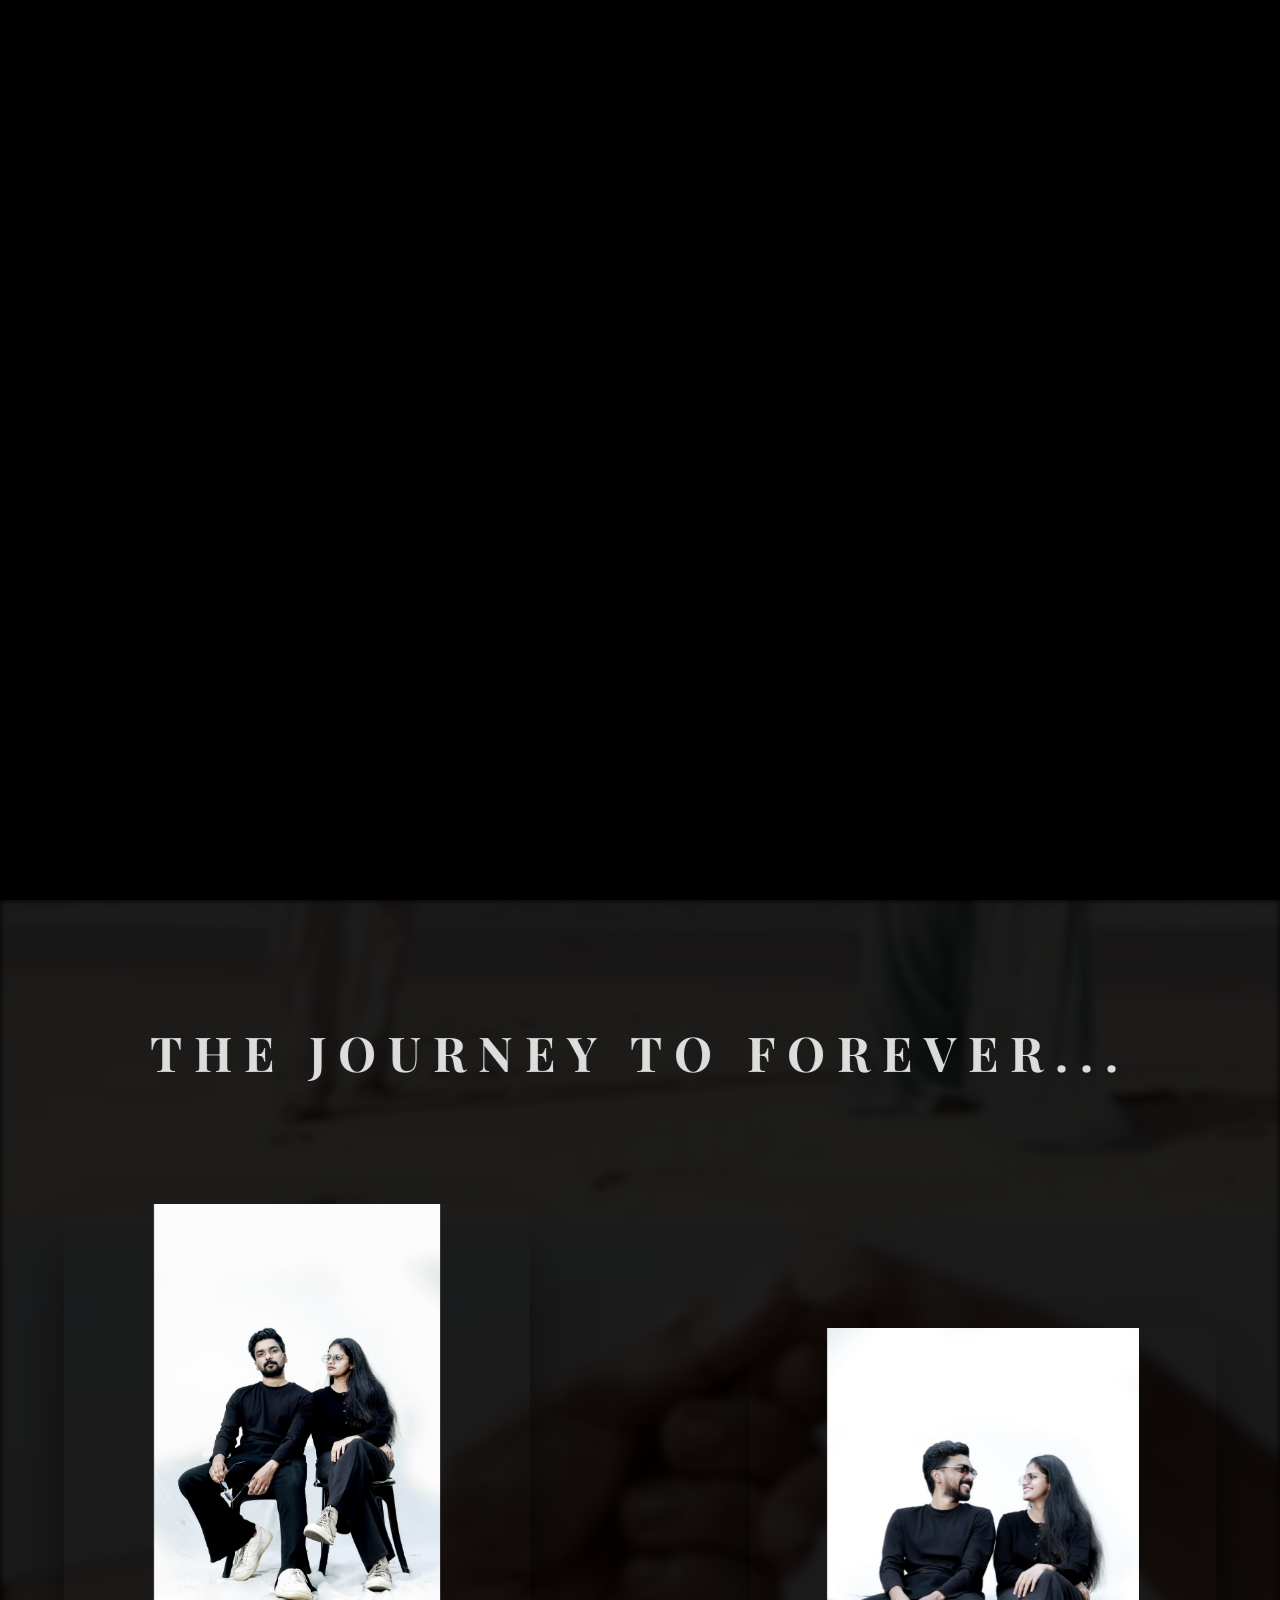
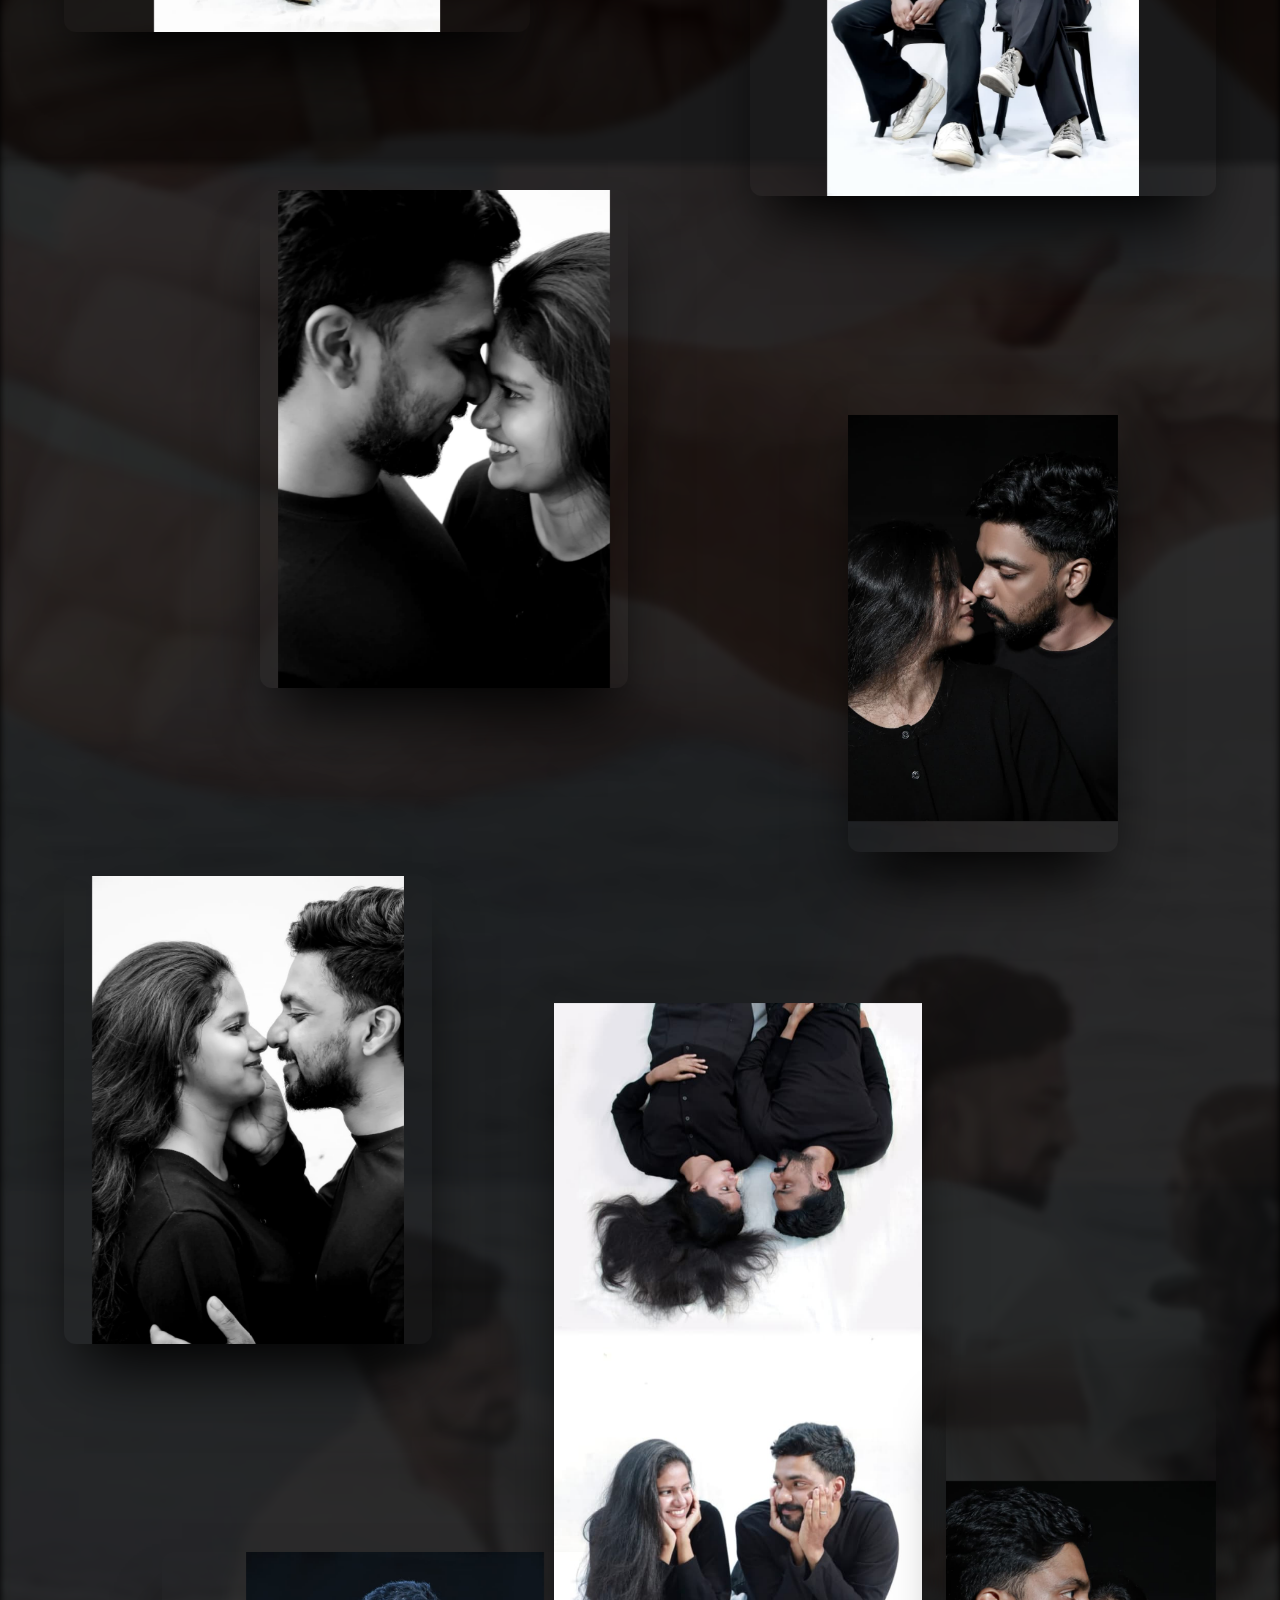
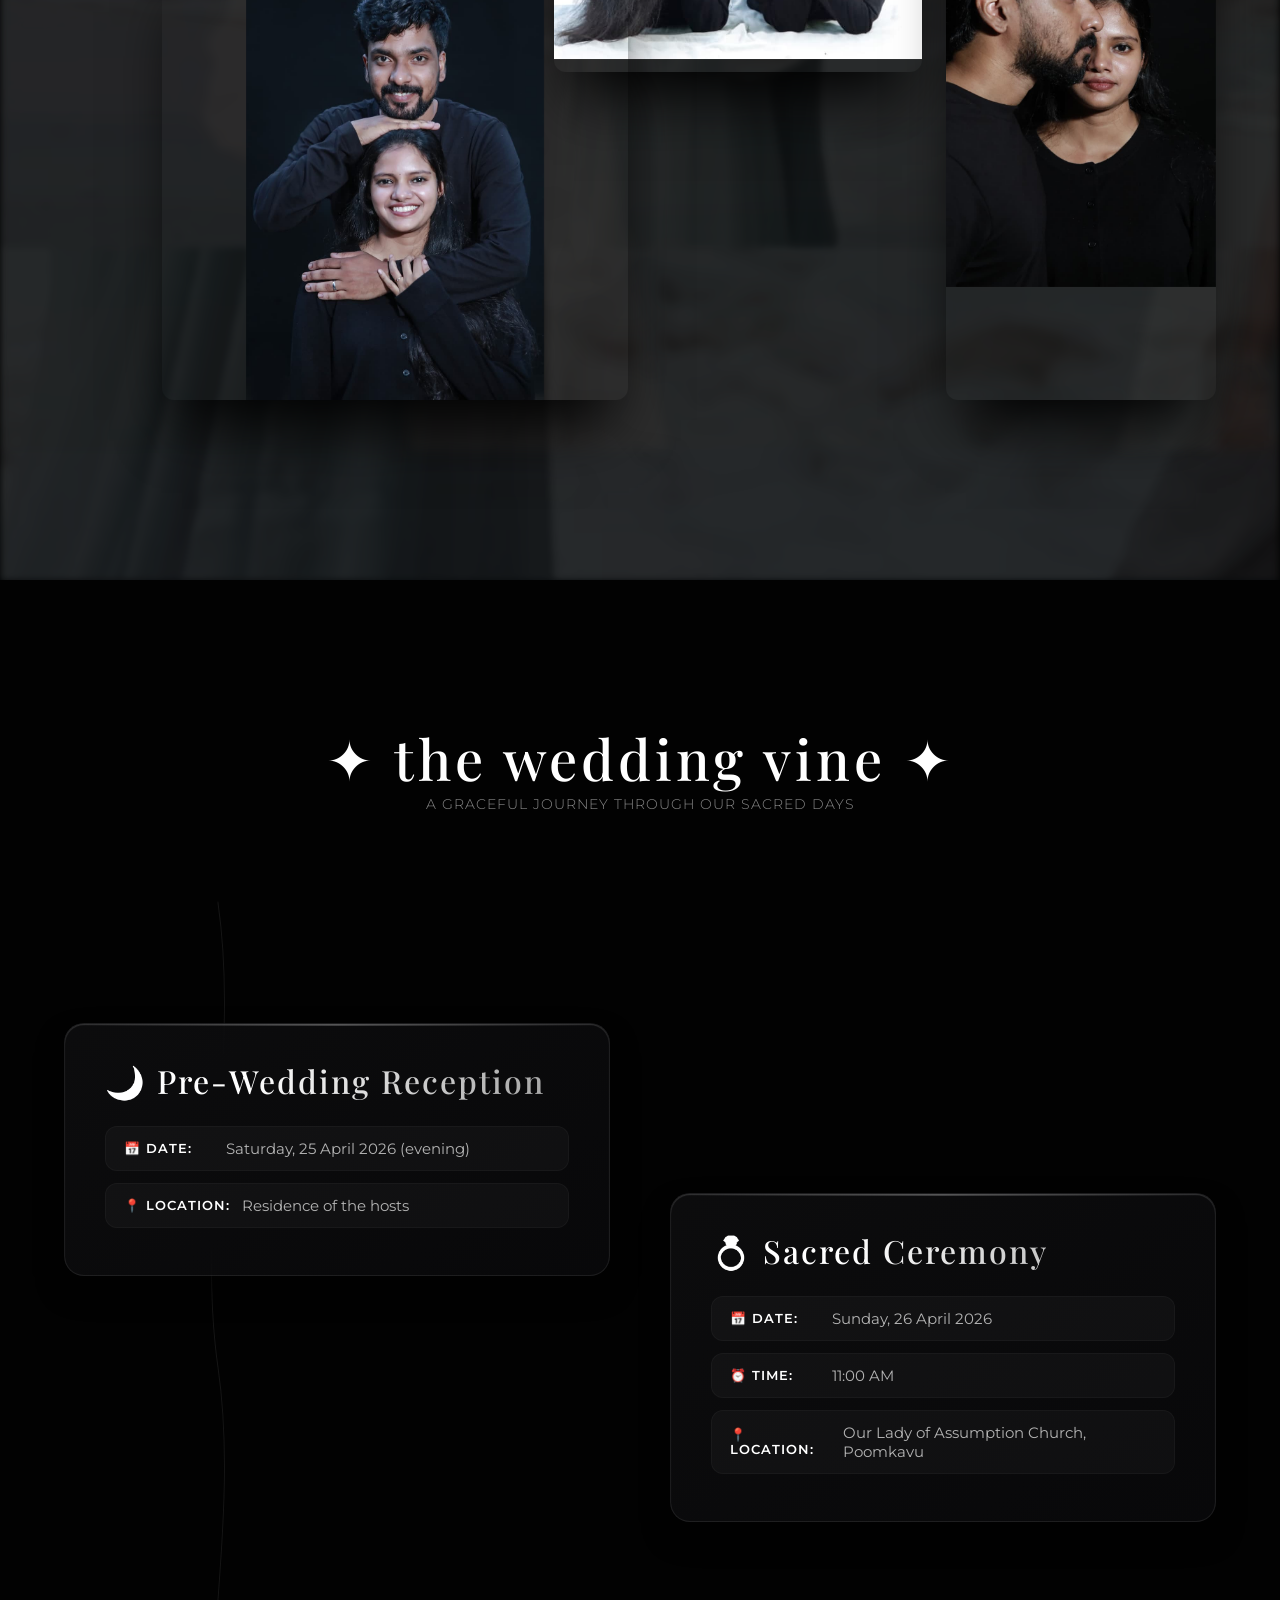
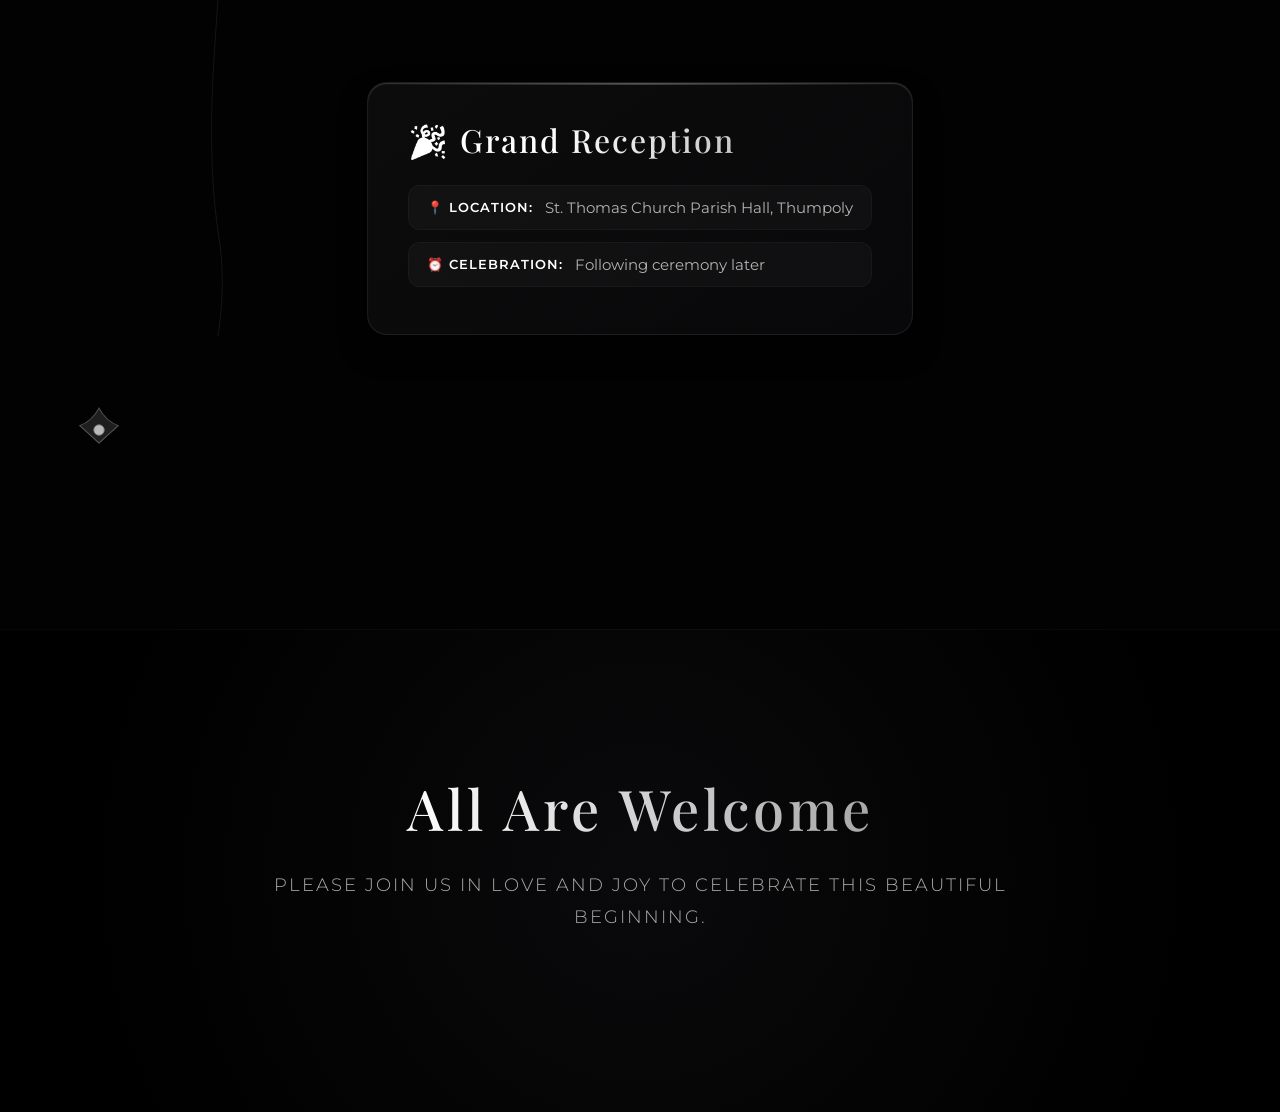
==== home/home_page.html @ 22ae459d "Initialize elegant Velvet Vows wedding invitation website" ====
<!DOCTYPE html>
<html lang="en">

<head>
  <meta charset="UTF-8" />
  <meta name="viewport" content="width=device-width, initial-scale=1.0, user-scalable=no" />
  <title>Velvet Vows · Ethereal Wedding Story</title>
  <link
    href="https://fonts.googleapis.com/css2?family=Playfair+Display:wght@400;500;700;900&family=Montserrat:wght@300;400;500;600&display=swap"
    rel="stylesheet" />
  <link rel="stylesheet" href="style.css" />
</head>

<body>

  <!-- HERO SECTION -->
  <section class="hero" data-speed="0.4">
    <div class="hero-video-container" data-speed="0.25">
      <video autoplay muted loop playsinline class="hero-video">
        <source src="assets/PixVerse_V6_Image_Text_360P_This_Image_have_Tw (1) (online-video-cutter.com) (1).mp4"
          type="video/mp4">
      </video>
      <div class="video-overlay"></div>
    </div>
    <div class="hero-content"></div>
  </section>

  <!-- ASYMMETRICAL ETHER GALLERY -->
  <section class="unified-gallery">
    <!-- Ethereal Backgrounds -->
    <div class="parallax-backdrop backdrop-1">
      <div class="parallax-bg-wrapper">
        <img src="assets/WhatsApp%20Image%202026-04-03%20at%2010.18.58%20AM.jpeg" alt="Ethereal BG 1"
          class="parallax-bg-img">
      </div>
    </div>
    <div class="parallax-backdrop backdrop-2">
      <div class="parallax-bg-wrapper">
        <img src="assets/WhatsApp%20Image%202026-04-03%20at%2010.18.59%20AM%20(1).jpeg" alt="Ethereal BG 2"
          class="parallax-bg-img">
      </div>
    </div>

    <div class="section-header">
    <span class="repeating-title" style="position:relative; z-index:5;">THE JOURNEY TO FOREVER...</span>
  </div>

    <div class="master-grid">
      <div class="master-item item-1">
        <img src="assets/WhatsApp%20Image%202026-04-03%20at%2010.19.00%20AM.jpeg" alt="Image 1">
      </div>
      <div class="master-item item-2">
        <img src="assets/WhatsApp%20Image%202026-04-03%20at%2010.19.01%20AM.jpeg" alt="Image 2">
      </div>
      <div class="master-item item-3">
        <img src="assets/WhatsApp%20Image%202026-04-03%20at%2010.19.02%20AM.jpeg" alt="Image 3">
      </div>
      <div class="master-item item-4">
        <img src="assets/WhatsApp%20Image%202026-04-03%20at%2010.19.03%20AM.jpeg" alt="Image 4">
      </div>
      <div class="master-item item-5">
        <img src="assets/WhatsApp%20Image%202026-04-03%20at%2010.19.05%20AM.jpeg" alt="Image 5">
      </div>
      <div class="master-item item-6">
        <img src="assets/WhatsApp%20Image%202026-04-03%20at%2010.19.07%20AM.jpeg" alt="Image 6">
      </div>
      <div class="master-item item-7">
        <img src="assets/WhatsApp%20Image%202026-04-03%20at%2010.19.10%20AM.jpeg" alt="Image 7">
      </div>
      <div class="master-item item-8">
        <img src="assets/WhatsApp%20Image%202026-04-03%20at%2010.19.10%20AM%20(1).jpeg" alt="Image 8">
      </div>
    </div>
  </section>

  <!-- VINE TIMELINE (elegant curved neutral line + grid card layout with event details) -->
  <section class="vine-timeline" data-speed="0.55">
    <div class="timeline-vine-container">
      <h2 class="vine-headline">✦ the wedding vine ✦</h2>
      <p class="vine-sub">a graceful journey through our sacred days</p>

      <div class="vine-line-wrapper">
        <!-- NEUTRAL CURVED VINE (SILVER/CHARCOAL, organic curve) -->
        <div class="vine-svg-container">
          <svg width="60" height="100%" viewBox="0 0 100 1000" preserveAspectRatio="none"
            style="height: 100%; width: 100%; overflow: visible;">
            <defs>
              <linearGradient id="silverGrad" x1="0%" y1="0%" x2="0%" y2="100%">
                <stop offset="0%" stop-color="#b8b8b8" />
                <stop offset="40%" stop-color="#e8e8e8" />
                <stop offset="100%" stop-color="#9a9a9a" />
              </linearGradient>
            </defs>
            <path id="vineBackgroundCurve"
              d="M50,0 C120,150 -20,300 50,450 C120,600 -20,750 50,900 C80,950 50,1000 50,1000" stroke="#151515"
              stroke-width="3" fill="none" stroke-linecap="round" />
            <path id="vineActiveCurve" d="M50,0 C120,150 -20,300 50,450 C120,600 -20,750 50,900 C80,950 50,1000 50,1000"
              stroke="url(#silverGrad)" stroke-width="3.5" fill="none" stroke-linecap="round" stroke-dasharray="1600"
              stroke-dashoffset="1600" />
          </svg>
        </div>

        <!-- EVENT CARDS: GRID VIEW with various sizes and all required info -->
        <div class="timeline-events-vine">
          <!-- Pre-wedding reception card -->
          <div class="vine-event" data-event="1">
            <div class="event-card-vine">
              <h3>🌙 Pre-Wedding Reception</h3>
              <div class="event-detail"><strong>📅 Date:</strong> Saturday, 25 April 2026 (evening)</div>
              <div class="event-detail"><strong>📍 Location:</strong> Residence of the hosts</div>
            </div>
          </div>

          <!-- Sacred Ceremony (main wedding) -->
          <div class="vine-event" data-event="2">
            <div class="event-card-vine">
              <h3>💍 Sacred Ceremony</h3>
              <div class="event-detail"><strong>📅 Date:</strong> Sunday, 26 April 2026</div>
              <div class="event-detail"><strong>⏰ Time:</strong> 11:00 AM</div>
              <div class="event-detail"><strong>📍 Location:</strong> Our Lady of Assumption Church, Poomkavu</div>
            </div>
          </div>

          <!-- Grand Reception & celebration details -->
          <div class="vine-event" data-event="3">
            <div class="event-card-vine">
              <h3>🎉 Grand Reception</h3>
              <div class="event-detail"><strong>📍 Location:</strong> St. Thomas Church Parish Hall, Thumpoly</div>
              <div class="event-detail"><strong>⏰ Celebration:</strong> Following ceremony later</div>
            </div>
          </div>
        </div>
      </div>
      <!-- subtle decorative icon (neutral, no green) -->
      <div class="decor-vine-flower">
        <svg width="70" viewBox="0 0 80 80" fill="none">
          <path d="M40,15 Q48,30 62,35 Q52,44 40,55 Q28,44 18,35 Q32,30 40,15Z" fill="#3a3a3a" stroke="#aaa"
            stroke-width="1.2" opacity="0.5" />
          <circle cx="40" cy="40" r="6" fill="#b9b9b9" stroke="#7a7a7a" stroke-width="1" />
        </svg>
      </div>
    </div>
</section>

<!-- CONCLUSION / INVITATION FOOTER -->
<section class="welcome-footer">
  <div class="welcome-container">
    <h2 class="welcome-text">All Are Welcome</h2>
    <p class="welcome-subtext">Please join us in love and joy to celebrate this beautiful beginning.</p>
  </div>
</section>

<script src="script.js"></script>
</body>
</html>
---- home/style.css ----
/* Velvet Vows - Professional Dark Theme */
* {
  margin: 0;
  padding: 0;
  box-sizing: border-box;
}

body {
  background: #000000;
  font-family: 'Montserrat', sans-serif;
  color: #f0f0f0;
  overflow-x: hidden;
  -webkit-font-smoothing: antialiased;
}

/* Base Sections & Transitions */
section {
  position: relative;
  will-change: transform;
  overflow-x: hidden;
}

/* HERO SECTION */
.hero {
  position: relative;
  height: 100vh;
  width: 100%;
  overflow: hidden;
}

.hero-video-container {
  position: absolute;
  top: -10%; /* allowance for parallax */
  left: 0;
  width: 100%;
  height: 120%;
  overflow: hidden;
  z-index: 1;
  will-change: transform;
}

.hero-video {
  width: 100%;
  height: 100%;
  object-fit: contain; /* Keeping original aspect */
}

.video-overlay {
  position: absolute;
  top: 0;
  left: 0;
  width: 100%;
  height: 100%;
  background: radial-gradient(circle, rgba(0,0,0,0.3) 0%, #000000 100%);
  z-index: 2;
}

/* MARQUEE HEADERS */
.section-header {
  text-align: center;
  margin-bottom: 80px;
  overflow: hidden;
}

.repeating-title {
  font-size: 3rem;
  font-weight: 700;
  color: #ffffff;
  letter-spacing: 12px;
  display: inline-block;
  white-space: nowrap;
  animation: slideMarquee 24s linear infinite;
  font-family: 'Playfair Display', serif;
  opacity: 0.85;
}

@keyframes slideMarquee {
  0% { transform: translateX(50%); }
  100% { transform: translateX(-100%); }
}

/* ETHEREAL PARALLAX BACKDROPS */
.parallax-backdrop {
  position: absolute;
  top: 0; left: 0;
  width: 100%;
  height: 100%;
  overflow: hidden;
  z-index: 0;
  opacity: 0.12; 
  filter: blur(3px) grayscale(50%);
  pointer-events: none;
}

.backdrop-2 { top: 30%; opacity: 0.08; filter: blur(5px); }

.parallax-bg-wrapper {
  position: absolute;
  top: -20%; 
  left: 0;
  width: 100%;
  height: 140%;
  will-change: transform;
}

.parallax-bg-img {
  width: 100%;
  height: 100%;
  object-fit: cover;
}

/* UNIFIED MASTER GALLERY */
.unified-gallery {
  padding: 120px 5% 180px;
  background: #000000;
  position: relative;
  overflow: hidden;
}

.master-grid {
  display: grid;
  grid-template-columns: repeat(12, 1fr);
  grid-auto-rows: 140px;
  gap: 24px;
  max-width: 1400px;
  margin: 0 auto;
  position: relative;
  z-index: 2;
}

/* ASYMMETRICAL SCATTER PLACEMENT */
.item-1 { grid-column: 1 / 6; grid-row: 1 / 4; margin-top: 40px; }
.item-2 { grid-column: 8 / 13; grid-row: 2 / 5; }
.item-3 { grid-column: 3 / 7; grid-row: 5 / 8; margin-top: -30px; }
.item-4 { grid-column: 9 / 12; grid-row: 6 / 9; }
.item-5 { grid-column: 1 / 5; grid-row: 9 / 12; }
.item-6 { grid-column: 6 / 10; grid-row: 10 / 14; margin-top: -50px; }
.item-7 { grid-column: 10 / 13; grid-row: 12 / 16; }
.item-8 { grid-column: 2 / 7; grid-row: 13 / 16; margin-top: 20px; }

.master-item {
  background: transparent;
  border-radius: 12px;
  overflow: hidden;
  position: relative;
  will-change: transform;
  box-shadow: 0 40px 60px -20px rgba(0,0,0,1);
  z-index: 1;
  transition: z-index 0.3s ease, box-shadow 0.4s ease;
}

.master-item:hover, .master-item:active {
  z-index: 50;
  box-shadow: 0 30px 60px -10px rgba(0,0,0,0.9), 0 0 20px -5px rgba(255,255,255,0.2);
}

.master-item img {
  width: 100%;
  height: 100%;
  object-fit: contain;
  transition: transform 0.6s cubic-bezier(0.2, 0.8, 0.2, 1);
  will-change: transform;
}

.master-item:hover img, .master-item:active img {
  transform: scale(1.08);
}

/* VINE TIMELINE */
.vine-timeline {
  padding: 140px 5% 160px;
  background: #020202;
  position: relative;
  overflow: hidden;
}

.timeline-vine-container {
  max-width: 1400px;
  margin: 0 auto;
  position: relative;
}

.vine-headline {
  text-align: center;
  font-size: 3.5rem;
  font-family: 'Playfair Display', serif;
  font-weight: 500;
  letter-spacing: 4px;
  color: #ffffff;
}

.vine-sub {
  text-align: center;
  color: #888;
  margin-bottom: 90px;
  font-weight: 300;
  letter-spacing: 1px;
  text-transform: uppercase;
  font-size: 0.9rem;
}

.vine-line-wrapper {
  position: relative;
  min-height: 800px;
  margin: 20px 0 60px;
}

.vine-svg-container {
  position: absolute;
  left: 12%;
  top: 0;
  width: 32px;
  height: 100%;
  z-index: 2;
}

.vine-bg-path {
  stroke: #1a1a1a;
  stroke-width: 6;
  fill: none;
  stroke-linecap: round;
}

.vine-progress-path {
  stroke: #e0e0e0;
  stroke-width: 6;
  fill: none;
  stroke-linecap: round;
  filter: drop-shadow(0 0 8px rgba(255,255,255,0.4));
  /* JS handles dashoffset */
}

/* TIMELINE CARDS */
.timeline-events-vine {
  display: grid;
  grid-template-columns: repeat(2, 1fr);
  gap: 60px;
  position: relative;
  z-index: 8;
  padding-top: 40px;
}

.vine-event {
  opacity: 0;
  transform: translateY(40px) scale(0.95);
  transition: opacity 0.8s cubic-bezier(0.2, 0.9, 0.4, 1.2), transform 0.8s cubic-bezier(0.2, 0.9, 0.4, 1.2);
}

.vine-event:first-child { grid-column: span 1; margin-top: 80px; }
.vine-event:nth-child(2) { grid-column: span 1; transform-origin: top; margin-top: 250px; }
.vine-event:nth-child(3) { grid-column: span 2; max-width: 60%; justify-self: center; margin-top: 100px; }

.vine-event.visible {
  opacity: 1;
  transform: translateY(0) scale(1);
}

/* Ultra-Premium Glass Timeline Cards */
.event-card-vine {
  background: linear-gradient(145deg, rgba(20,20,22,0.6) 0%, rgba(10,10,12,0.8) 100%);
  backdrop-filter: blur(24px);
  -webkit-backdrop-filter: blur(24px);
  border-radius: 20px;
  padding: 35px 40px;
  border: 1px solid rgba(255, 255, 255, 0.08);
  box-shadow: 0 15px 35px -10px rgba(0,0,0,0.8), inset 0 1px 1px rgba(255,255,255,0.15);
  transition: all 0.5s cubic-bezier(0.2, 0.8, 0.2, 1);
  position: relative;
  overflow: hidden;
}

/* Elegant glowing accent line */
.event-card-vine::before {
  content: '';
  position: absolute;
  top: 0; left: 0; right: 0; height: 2px;
  background: linear-gradient(90deg, transparent, rgba(220, 220, 220, 0.4), transparent);
  opacity: 0.6;
  transition: opacity 0.5s ease;
}

.event-card-vine:hover {
  transform: translateY(-8px) scale(1.02);
  border-color: rgba(255, 255, 255, 0.15);
  background: linear-gradient(145deg, rgba(30,30,34,0.7) 0%, rgba(15,15,18,0.9) 100%);
  box-shadow: 0 25px 50px -15px rgba(0,0,0,0.9), 0 0 40px -10px rgba(255,255,255,0.05), inset 0 1px 1px rgba(255,255,255,0.3);
}

.event-card-vine:hover::before {
  opacity: 1;
}

/* Metallic Silver Typography */
.event-card-vine h3 {
  font-family: 'Playfair Display', serif;
  font-size: 2rem;
  margin-bottom: 24px;
  background: linear-gradient(to right, #ffffff 30%, #a0a0a0 100%);
  -webkit-background-clip: text;
  background-clip: text;
  color: transparent;
  font-weight: 500;
  letter-spacing: 2px;
}

/* Elegant metadata tag style for details */
.event-detail {
  display: flex;
  align-items: center;
  gap: 12px;
  margin: 12px 0;
  font-size: 0.95rem;
  color: #b3b3b3;
  background: rgba(255, 255, 255, 0.03);
  padding: 12px 18px;
  border-radius: 12px;
  border: 1px solid rgba(255, 255, 255, 0.03);
  transition: all 0.3s ease;
}

.event-card-vine:hover .event-detail {
  background: rgba(255, 255, 255, 0.06);
  border-color: rgba(255, 255, 255, 0.08);
}

.event-detail strong {
  color: #ffffff;
  font-weight: 600;
  letter-spacing: 1px;
  text-transform: uppercase;
  font-size: 0.8rem;
  min-width: 90px;
}

/* WELCOME FOOTER */
.welcome-footer {
  padding: 140px 5% 180px;
  background: radial-gradient(circle at center, #0a0a0c 0%, #000000 80%);
  text-align: center;
  position: relative;
  z-index: 10;
  border-top: 1px solid rgba(255,255,255,0.03);
}

.welcome-container {
  max-width: 800px;
  margin: 0 auto;
}

.welcome-text {
  font-family: 'Playfair Display', serif;
  font-size: 3.5rem;
  font-weight: 500;
  letter-spacing: 4px;
  margin-bottom: 24px;
  background: linear-gradient(to right, #ffffff 20%, #888888 100%);
  -webkit-background-clip: text;
  background-clip: text;
  color: transparent;
}

.welcome-subtext {
  font-family: 'Montserrat', sans-serif;
  font-size: 1.1rem;
  color: #aaaaaa;
  letter-spacing: 2px;
  font-weight: 300;
  text-transform: uppercase;
  line-height: 1.8;
}

/* MOBILE OPTIMIZATION */
@media (max-width: 1024px) {
  .vine-event:nth-child(2) { margin-top: 150px; }
}

@media (max-width: 768px) {
  .master-grid { 
    grid-template-columns: repeat(2, 1fr); 
    grid-auto-rows: minmax(180px, auto);
  }
  .item-1, .item-2, .item-3, .item-4, .item-5, .item-6, .item-7, .item-8 {
    grid-column: span 1;
    grid-row: span 1;
    margin-top: 0;
  }
  
  .timeline-events-vine { 
    grid-template-columns: 1fr; 
    gap: 40px; 
    padding-left: 40px; /* Space for the line on mobile */
  }
  .vine-event:first-child, .vine-event:nth-child(2), .vine-event:nth-child(3) { 
    grid-column: span 1; 
    max-width: 100%; 
    margin-top: 20px;
  }
  .vine-svg-container { left: 4%; width: 20px; }
  
  .repeating-title { font-size: 1.8rem; letter-spacing: 4px; animation: none; white-space: normal; }
  .vine-headline { font-size: 2.2rem; }
  .event-card-vine { padding: 24px; }
  .event-card-vine h3 { font-size: 1.6rem; }
  
  .welcome-footer { padding: 100px 5% 120px; }
  .welcome-text { font-size: 2.4rem; margin-bottom: 16px; }
  .welcome-subtext { font-size: 0.9rem; }
  
  .unified-gallery, .vine-timeline { padding: 60px 5%; }
  
  /* Disable heavy parallax on mobile for performance */
  .hero-video-container { height: 100%; top: 0; }
  .parallax-bg-wrapper { height: 100%; top: 0; transform: none !important; }
}
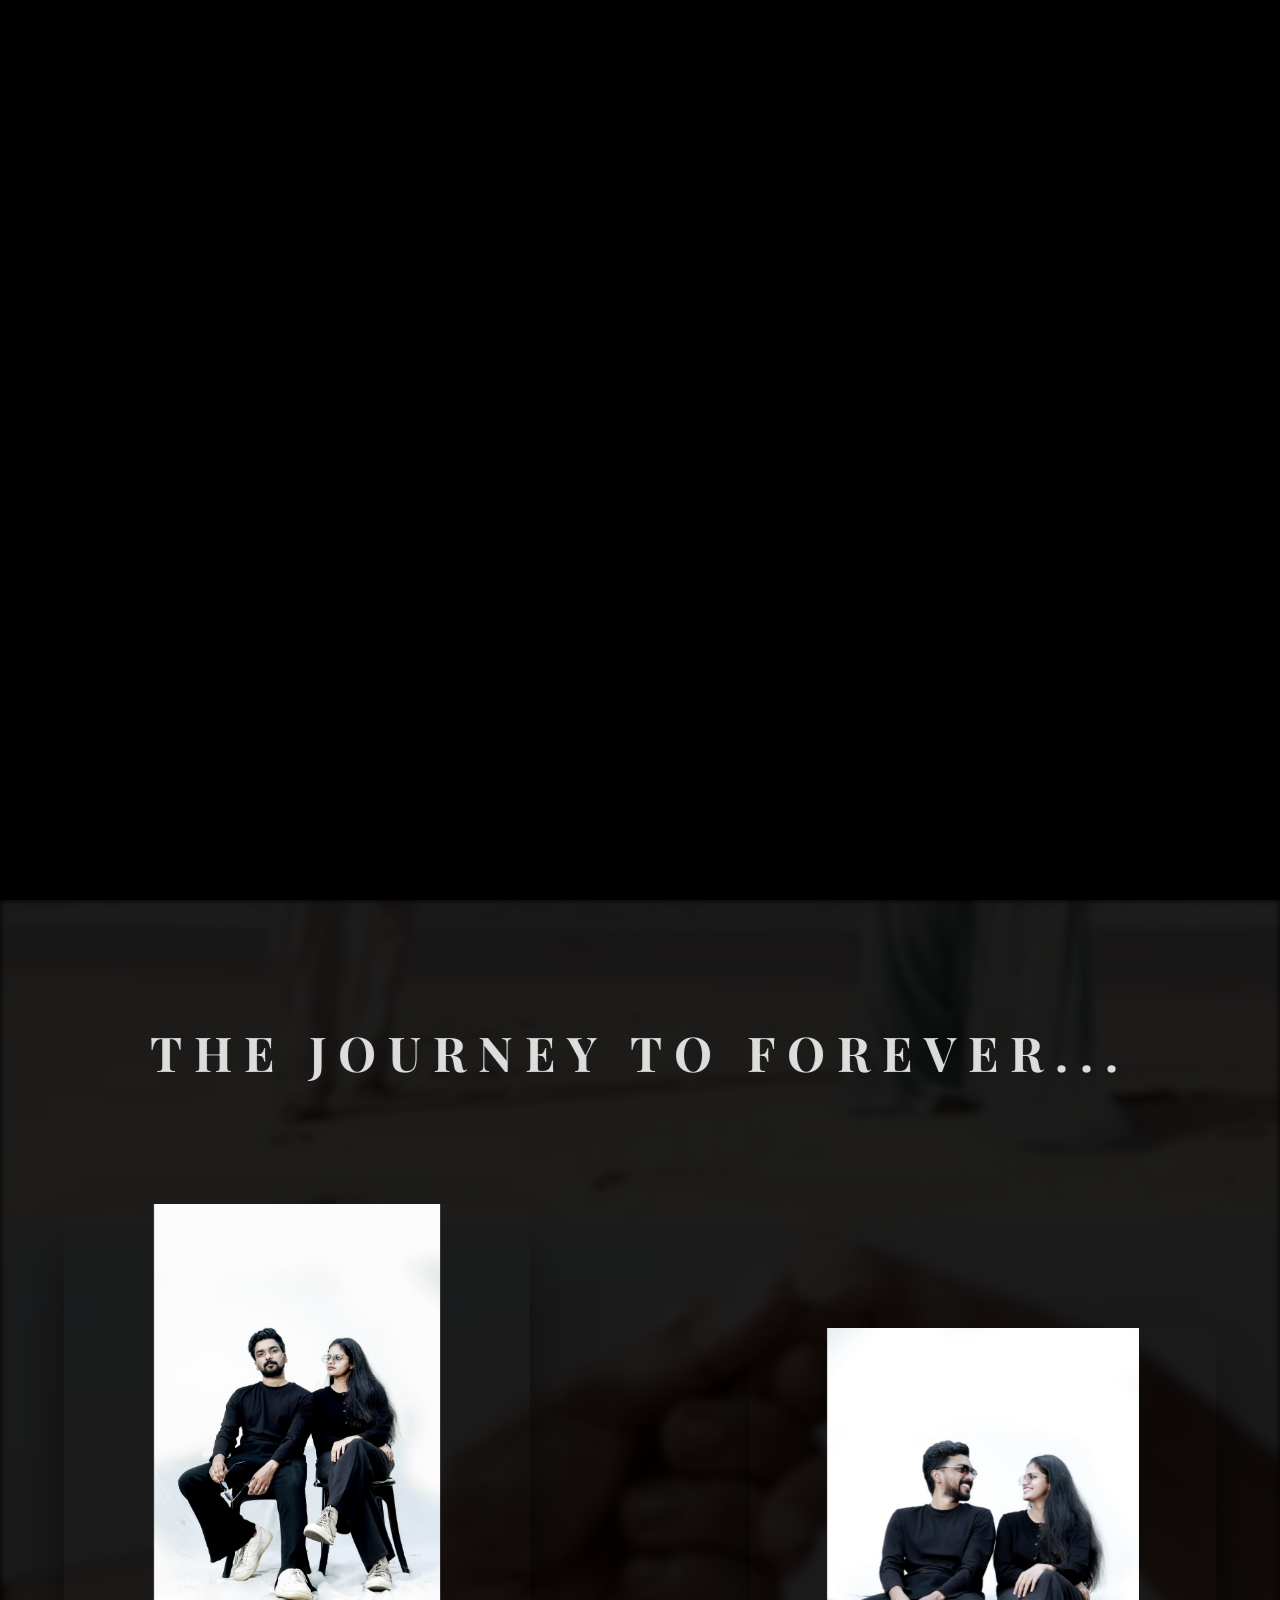
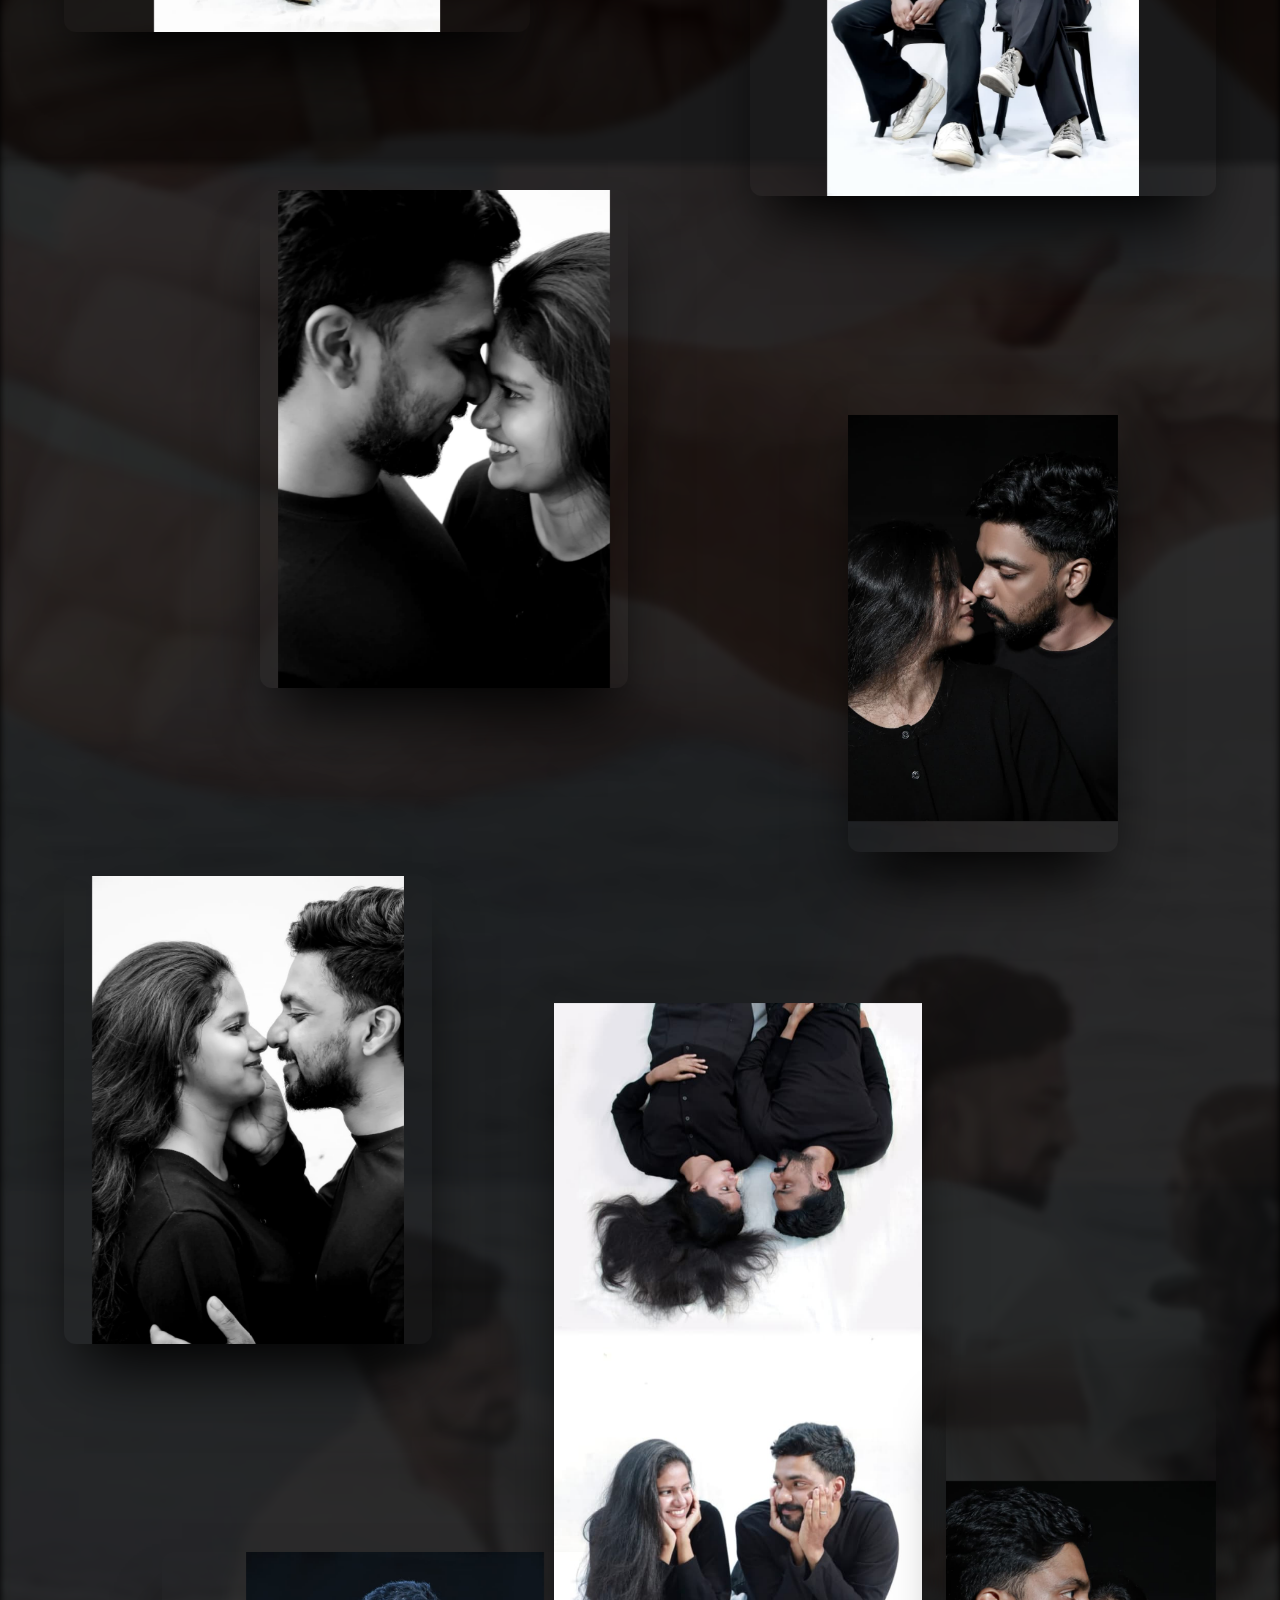
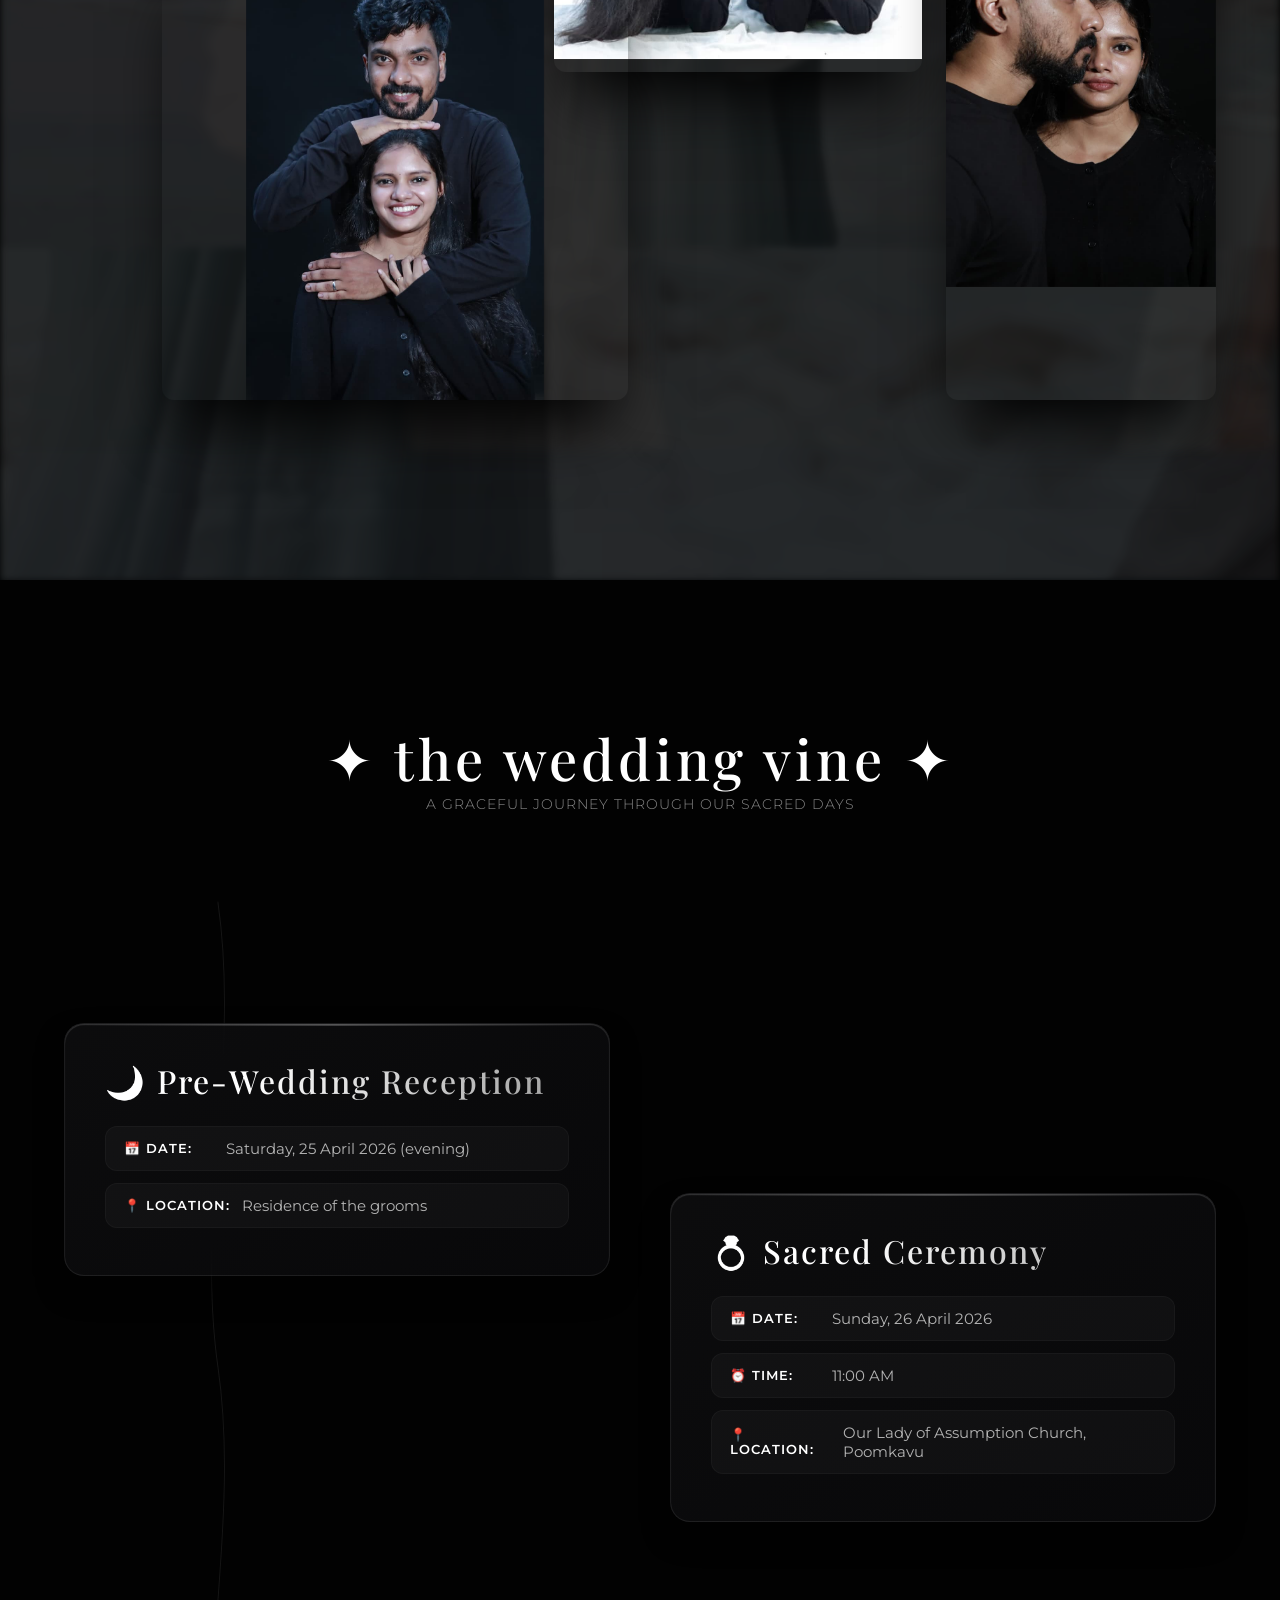
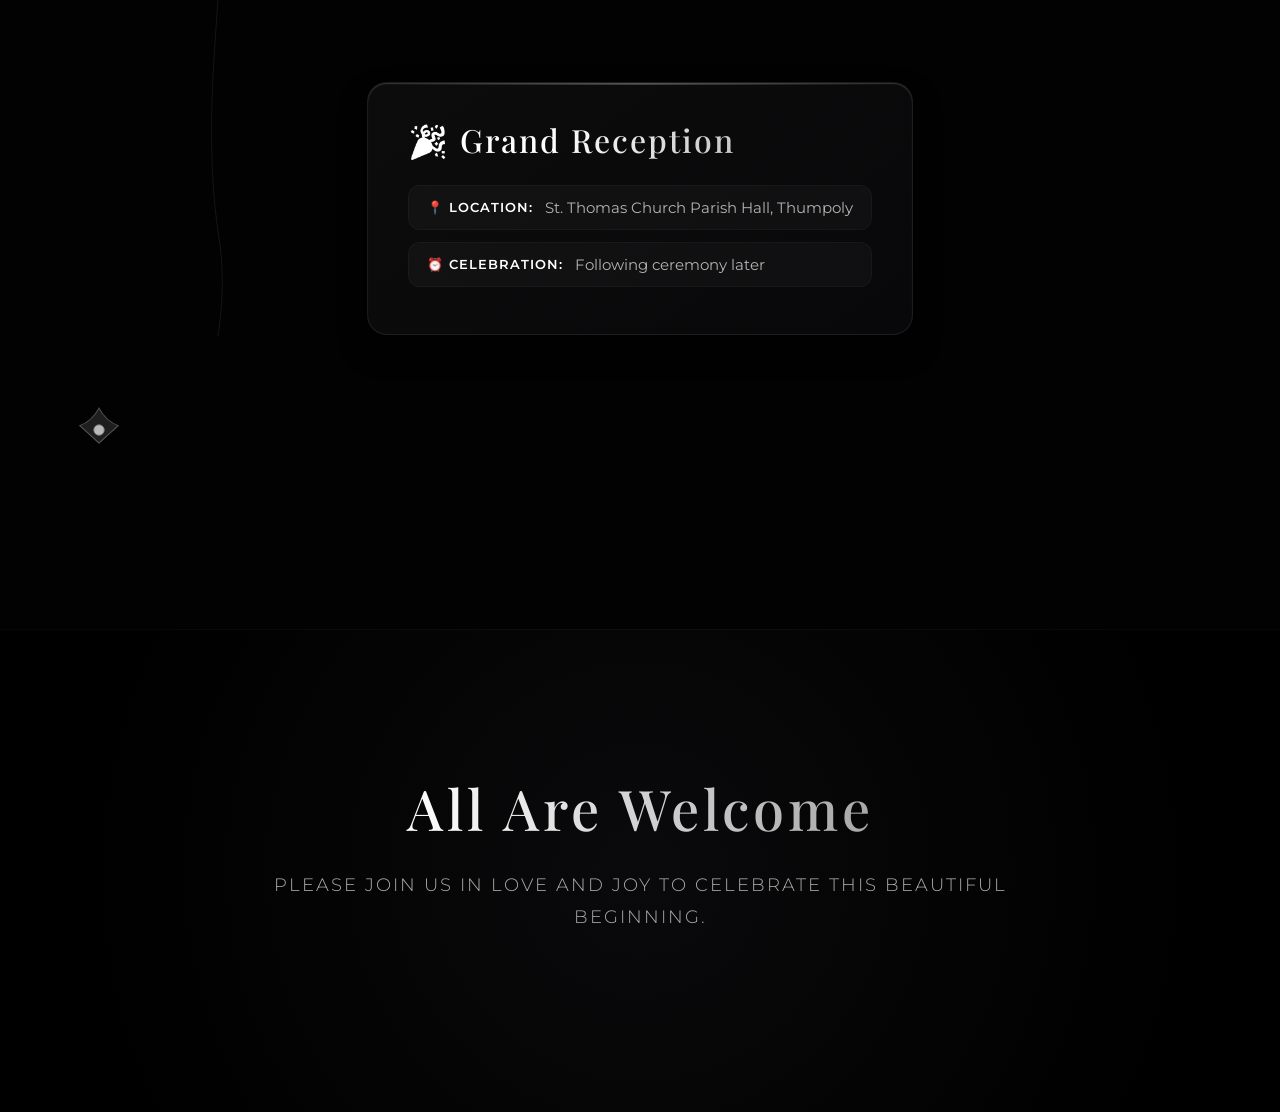
==== commit d6fdb369: "the event location change" ====
--- a/home/home_page.html
+++ b/home/home_page.html
@@ -25,6 +25,8 @@
     <div class="hero-content"></div>
   </section>
 
+
+
   <!-- ASYMMETRICAL ETHER GALLERY -->
   <section class="unified-gallery">
     <!-- Ethereal Backgrounds -->
@@ -42,8 +44,8 @@
     </div>
 
     <div class="section-header">
-    <span class="repeating-title" style="position:relative; z-index:5;">THE JOURNEY TO FOREVER...</span>
-  </div>
+      <span class="repeating-title" style="position:relative; z-index:5;">THE JOURNEY TO FOREVER...</span>
+    </div>
 
     <div class="master-grid">
       <div class="master-item item-1">
@@ -107,7 +109,7 @@
             <div class="event-card-vine">
               <h3>🌙 Pre-Wedding Reception</h3>
               <div class="event-detail"><strong>📅 Date:</strong> Saturday, 25 April 2026 (evening)</div>
-              <div class="event-detail"><strong>📍 Location:</strong> Residence of the hosts</div>
+              <div class="event-detail"><strong>📍 Location:</strong> Residence of the grooms</div>
             </div>
           </div>
 
@@ -140,16 +142,17 @@
         </svg>
       </div>
     </div>
-</section>
+  </section>
 
-<!-- CONCLUSION / INVITATION FOOTER -->
-<section class="welcome-footer">
-  <div class="welcome-container">
-    <h2 class="welcome-text">All Are Welcome</h2>
-    <p class="welcome-subtext">Please join us in love and joy to celebrate this beautiful beginning.</p>
-  </div>
-</section>
+  <!-- CONCLUSION / INVITATION FOOTER -->
+  <section class="welcome-footer">
+    <div class="welcome-container">
+      <h2 class="welcome-text">All Are Welcome</h2>
+      <p class="welcome-subtext">Please join us in love and joy to celebrate this beautiful beginning.</p>
+    </div>
+  </section>
 
-<script src="script.js"></script>
+  <script src="script.js"></script>
 </body>
+
 </html>
--- a/home/style.css
+++ b/home/style.css
@@ -30,7 +30,8 @@
 
 .hero-video-container {
   position: absolute;
-  top: -10%; /* allowance for parallax */
+  top: -10%;
+  /* allowance for parallax */
   left: 0;
   width: 100%;
   height: 120%;
@@ -42,7 +43,8 @@
 .hero-video {
   width: 100%;
   height: 100%;
-  object-fit: contain; /* Keeping original aspect */
+  object-fit: contain;
+  /* Keeping original aspect */
 }
 
 .video-overlay {
@@ -51,7 +53,7 @@
   left: 0;
   width: 100%;
   height: 100%;
-  background: radial-gradient(circle, rgba(0,0,0,0.3) 0%, #000000 100%);
+  background: radial-gradient(circle, rgba(0, 0, 0, 0.3) 0%, #000000 100%);
   z-index: 2;
 }
 
@@ -75,28 +77,38 @@
 }
 
 @keyframes slideMarquee {
-  0% { transform: translateX(50%); }
-  100% { transform: translateX(-100%); }
+  0% {
+    transform: translateX(50%);
+  }
+
+  100% {
+    transform: translateX(-100%);
+  }
 }
 
 /* ETHEREAL PARALLAX BACKDROPS */
 .parallax-backdrop {
   position: absolute;
-  top: 0; left: 0;
+  top: 0;
+  left: 0;
   width: 100%;
   height: 100%;
   overflow: hidden;
   z-index: 0;
-  opacity: 0.12; 
+  opacity: 0.12;
   filter: blur(3px) grayscale(50%);
   pointer-events: none;
 }
 
-.backdrop-2 { top: 30%; opacity: 0.08; filter: blur(5px); }
+.backdrop-2 {
+  top: 30%;
+  opacity: 0.08;
+  filter: blur(5px);
+}
 
 .parallax-bg-wrapper {
   position: absolute;
-  top: -20%; 
+  top: -20%;
   left: 0;
   width: 100%;
   height: 140%;
@@ -129,14 +141,49 @@
 }
 
 /* ASYMMETRICAL SCATTER PLACEMENT */
-.item-1 { grid-column: 1 / 6; grid-row: 1 / 4; margin-top: 40px; }
-.item-2 { grid-column: 8 / 13; grid-row: 2 / 5; }
-.item-3 { grid-column: 3 / 7; grid-row: 5 / 8; margin-top: -30px; }
-.item-4 { grid-column: 9 / 12; grid-row: 6 / 9; }
-.item-5 { grid-column: 1 / 5; grid-row: 9 / 12; }
-.item-6 { grid-column: 6 / 10; grid-row: 10 / 14; margin-top: -50px; }
-.item-7 { grid-column: 10 / 13; grid-row: 12 / 16; }
-.item-8 { grid-column: 2 / 7; grid-row: 13 / 16; margin-top: 20px; }
+.item-1 {
+  grid-column: 1 / 6;
+  grid-row: 1 / 4;
+  margin-top: 40px;
+}
+
+.item-2 {
+  grid-column: 8 / 13;
+  grid-row: 2 / 5;
+}
+
+.item-3 {
+  grid-column: 3 / 7;
+  grid-row: 5 / 8;
+  margin-top: -30px;
+}
+
+.item-4 {
+  grid-column: 9 / 12;
+  grid-row: 6 / 9;
+}
+
+.item-5 {
+  grid-column: 1 / 5;
+  grid-row: 9 / 12;
+}
+
+.item-6 {
+  grid-column: 6 / 10;
+  grid-row: 10 / 14;
+  margin-top: -50px;
+}
+
+.item-7 {
+  grid-column: 10 / 13;
+  grid-row: 12 / 16;
+}
+
+.item-8 {
+  grid-column: 2 / 7;
+  grid-row: 13 / 16;
+  margin-top: 20px;
+}
 
 .master-item {
   background: transparent;
@@ -144,14 +191,15 @@
   overflow: hidden;
   position: relative;
   will-change: transform;
-  box-shadow: 0 40px 60px -20px rgba(0,0,0,1);
+  box-shadow: 0 40px 60px -20px rgba(0, 0, 0, 1);
   z-index: 1;
   transition: z-index 0.3s ease, box-shadow 0.4s ease;
 }
 
-.master-item:hover, .master-item:active {
+.master-item:hover,
+.master-item:active {
   z-index: 50;
-  box-shadow: 0 30px 60px -10px rgba(0,0,0,0.9), 0 0 20px -5px rgba(255,255,255,0.2);
+  box-shadow: 0 30px 60px -10px rgba(0, 0, 0, 0.9), 0 0 20px -5px rgba(255, 255, 255, 0.2);
 }
 
 .master-item img {
@@ -162,7 +210,8 @@
   will-change: transform;
 }
 
-.master-item:hover img, .master-item:active img {
+.master-item:hover img,
+.master-item:active img {
   transform: scale(1.08);
 }
 
@@ -226,7 +275,7 @@
   stroke-width: 6;
   fill: none;
   stroke-linecap: round;
-  filter: drop-shadow(0 0 8px rgba(255,255,255,0.4));
+  filter: drop-shadow(0 0 8px rgba(255, 255, 255, 0.4));
   /* JS handles dashoffset */
 }
 
@@ -246,9 +295,23 @@
   transition: opacity 0.8s cubic-bezier(0.2, 0.9, 0.4, 1.2), transform 0.8s cubic-bezier(0.2, 0.9, 0.4, 1.2);
 }
 
-.vine-event:first-child { grid-column: span 1; margin-top: 80px; }
-.vine-event:nth-child(2) { grid-column: span 1; transform-origin: top; margin-top: 250px; }
-.vine-event:nth-child(3) { grid-column: span 2; max-width: 60%; justify-self: center; margin-top: 100px; }
+.vine-event:first-child {
+  grid-column: span 1;
+  margin-top: 80px;
+}
+
+.vine-event:nth-child(2) {
+  grid-column: span 1;
+  transform-origin: top;
+  margin-top: 250px;
+}
+
+.vine-event:nth-child(3) {
+  grid-column: span 2;
+  max-width: 60%;
+  justify-self: center;
+  margin-top: 100px;
+}
 
 .vine-event.visible {
   opacity: 1;
@@ -257,13 +320,13 @@
 
 /* Ultra-Premium Glass Timeline Cards */
 .event-card-vine {
-  background: linear-gradient(145deg, rgba(20,20,22,0.6) 0%, rgba(10,10,12,0.8) 100%);
+  background: linear-gradient(145deg, rgba(20, 20, 22, 0.6) 0%, rgba(10, 10, 12, 0.8) 100%);
   backdrop-filter: blur(24px);
   -webkit-backdrop-filter: blur(24px);
   border-radius: 20px;
   padding: 35px 40px;
   border: 1px solid rgba(255, 255, 255, 0.08);
-  box-shadow: 0 15px 35px -10px rgba(0,0,0,0.8), inset 0 1px 1px rgba(255,255,255,0.15);
+  box-shadow: 0 15px 35px -10px rgba(0, 0, 0, 0.8), inset 0 1px 1px rgba(255, 255, 255, 0.15);
   transition: all 0.5s cubic-bezier(0.2, 0.8, 0.2, 1);
   position: relative;
   overflow: hidden;
@@ -273,7 +336,10 @@
 .event-card-vine::before {
   content: '';
   position: absolute;
-  top: 0; left: 0; right: 0; height: 2px;
+  top: 0;
+  left: 0;
+  right: 0;
+  height: 2px;
   background: linear-gradient(90deg, transparent, rgba(220, 220, 220, 0.4), transparent);
   opacity: 0.6;
   transition: opacity 0.5s ease;
@@ -282,8 +348,8 @@
 .event-card-vine:hover {
   transform: translateY(-8px) scale(1.02);
   border-color: rgba(255, 255, 255, 0.15);
-  background: linear-gradient(145deg, rgba(30,30,34,0.7) 0%, rgba(15,15,18,0.9) 100%);
-  box-shadow: 0 25px 50px -15px rgba(0,0,0,0.9), 0 0 40px -10px rgba(255,255,255,0.05), inset 0 1px 1px rgba(255,255,255,0.3);
+  background: linear-gradient(145deg, rgba(30, 30, 34, 0.7) 0%, rgba(15, 15, 18, 0.9) 100%);
+  box-shadow: 0 25px 50px -15px rgba(0, 0, 0, 0.9), 0 0 40px -10px rgba(255, 255, 255, 0.05), inset 0 1px 1px rgba(255, 255, 255, 0.3);
 }
 
 .event-card-vine:hover::before {
@@ -339,7 +405,7 @@
   text-align: center;
   position: relative;
   z-index: 10;
-  border-top: 1px solid rgba(255,255,255,0.03);
+  border-top: 1px solid rgba(255, 255, 255, 0.03);
 }
 
 .welcome-container {
@@ -371,44 +437,101 @@
 
 /* MOBILE OPTIMIZATION */
 @media (max-width: 1024px) {
-  .vine-event:nth-child(2) { margin-top: 150px; }
+  .vine-event:nth-child(2) {
+    margin-top: 150px;
+  }
 }
 
 @media (max-width: 768px) {
-  .master-grid { 
-    grid-template-columns: repeat(2, 1fr); 
+  .master-grid {
+    grid-template-columns: repeat(2, 1fr);
     grid-auto-rows: minmax(180px, auto);
   }
-  .item-1, .item-2, .item-3, .item-4, .item-5, .item-6, .item-7, .item-8 {
+
+  .item-1,
+  .item-2,
+  .item-3,
+  .item-4,
+  .item-5,
+  .item-6,
+  .item-7,
+  .item-8 {
     grid-column: span 1;
     grid-row: span 1;
     margin-top: 0;
   }
-  
-  .timeline-events-vine { 
-    grid-template-columns: 1fr; 
-    gap: 40px; 
-    padding-left: 40px; /* Space for the line on mobile */
-  }
-  .vine-event:first-child, .vine-event:nth-child(2), .vine-event:nth-child(3) { 
-    grid-column: span 1; 
-    max-width: 100%; 
+
+  .timeline-events-vine {
+    grid-template-columns: 1fr;
+    gap: 40px;
+    padding-left: 40px;
+    /* Space for the line on mobile */
+  }
+
+  .vine-event:first-child,
+  .vine-event:nth-child(2),
+  .vine-event:nth-child(3) {
+    grid-column: span 1;
+    max-width: 100%;
     margin-top: 20px;
   }
-  .vine-svg-container { left: 4%; width: 20px; }
-  
-  .repeating-title { font-size: 1.8rem; letter-spacing: 4px; animation: none; white-space: normal; }
-  .vine-headline { font-size: 2.2rem; }
-  .event-card-vine { padding: 24px; }
-  .event-card-vine h3 { font-size: 1.6rem; }
-  
-  .welcome-footer { padding: 100px 5% 120px; }
-  .welcome-text { font-size: 2.4rem; margin-bottom: 16px; }
-  .welcome-subtext { font-size: 0.9rem; }
-  
-  .unified-gallery, .vine-timeline { padding: 60px 5%; }
-  
+
+  .vine-svg-container {
+    left: 4%;
+    width: 20px;
+  }
+
+  .repeating-title {
+    font-size: 1.8rem;
+    letter-spacing: 4px;
+    animation: none;
+    white-space: normal;
+  }
+
+  .vine-headline {
+    font-size: 1.5rem;
+    letter-spacing: 1px;
+    white-space: nowrap;
+  }
+
+  .event-card-vine {
+    padding: 24px;
+  }
+
+  .event-card-vine h3 {
+    font-size: 1.6rem;
+  }
+
+  .welcome-footer {
+    padding: 80px 5% 100px;
+  }
+
+  .welcome-text {
+    font-size: 2.1rem;
+    margin-bottom: 20px;
+    line-height: 1.3;
+    letter-spacing: 2px;
+  }
+
+  .welcome-subtext {
+    font-size: 0.95rem;
+    line-height: 1.5;
+  }
+
+  .unified-gallery,
+  .vine-timeline {
+    padding: 60px 5%;
+  }
+
   /* Disable heavy parallax on mobile for performance */
-  .hero-video-container { height: 100%; top: 0; }
-  .parallax-bg-wrapper { height: 100%; top: 0; transform: none !important; }
-}
+  .hero-video-container {
+    height: 100%;
+    top: 0;
+  }
+
+  .parallax-bg-wrapper {
+    height: 100%;
+    top: 0;
+    transform: none !important;
+  }
+}
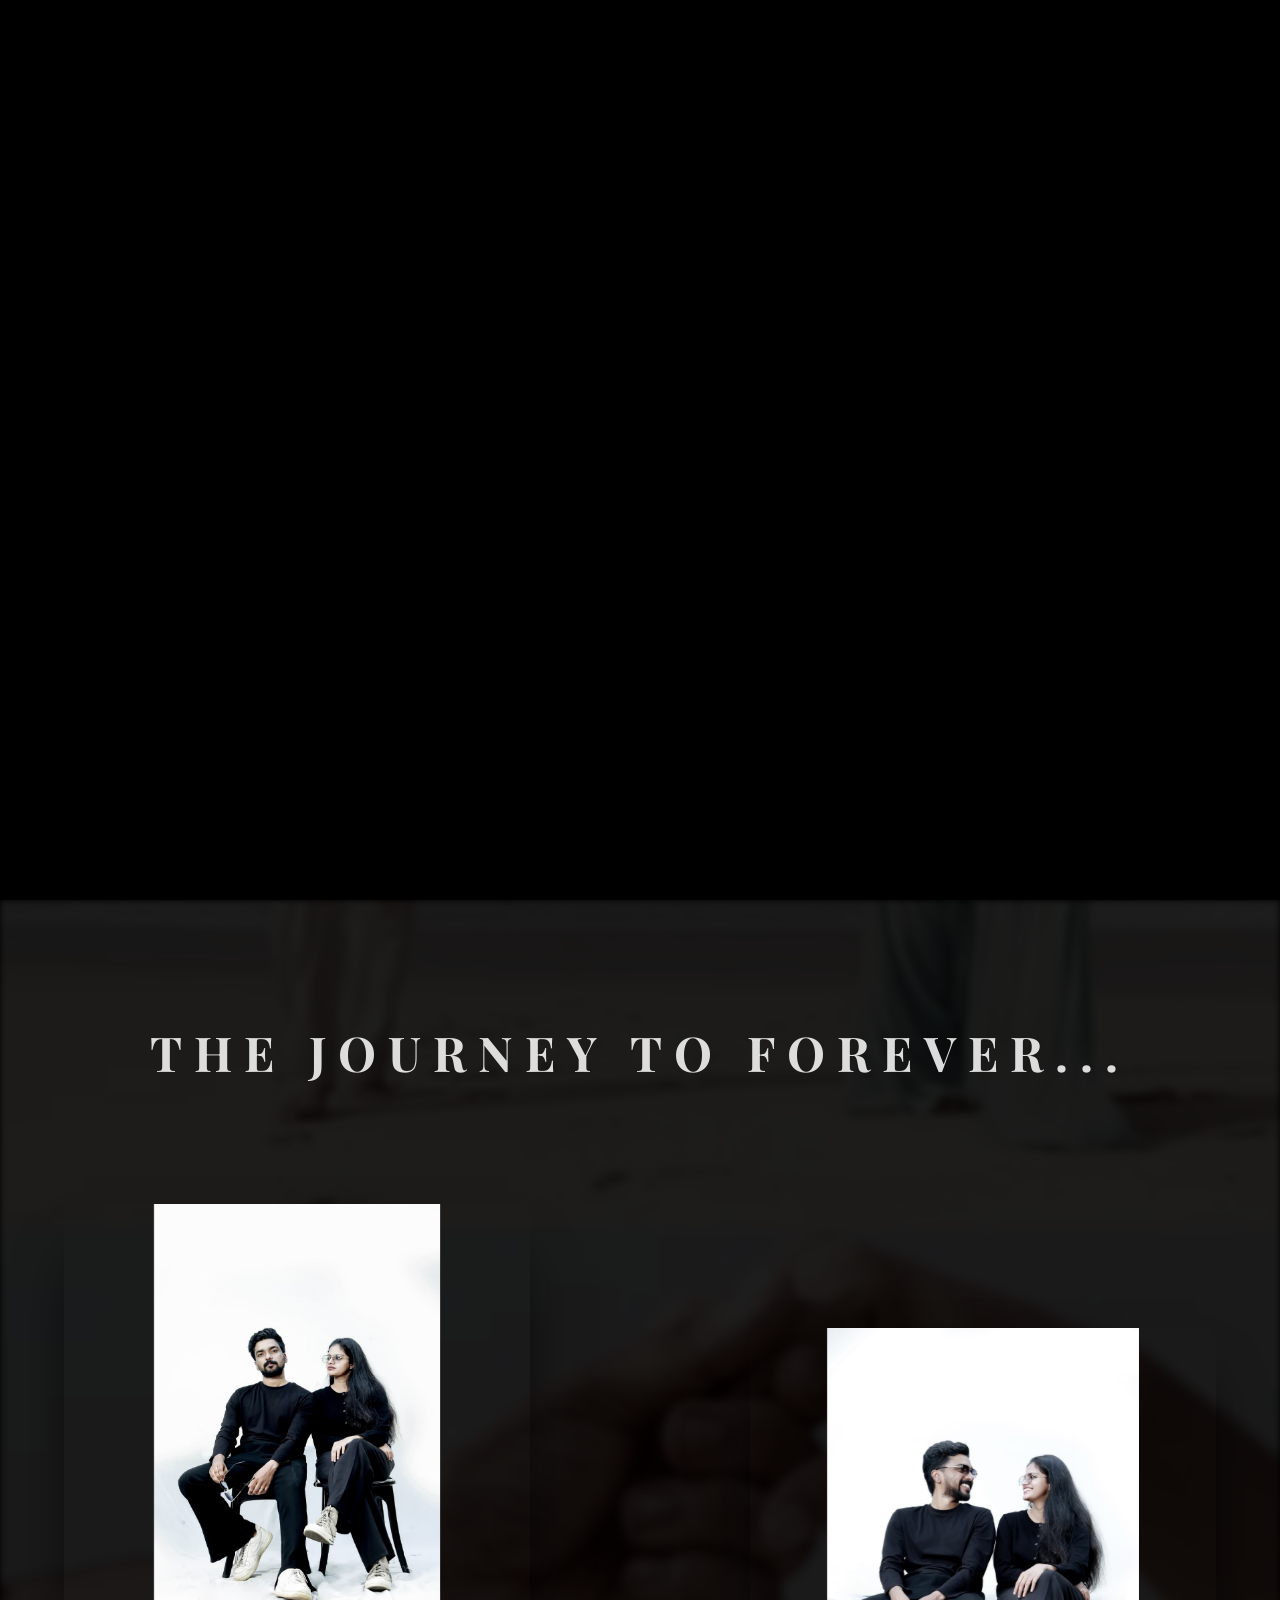
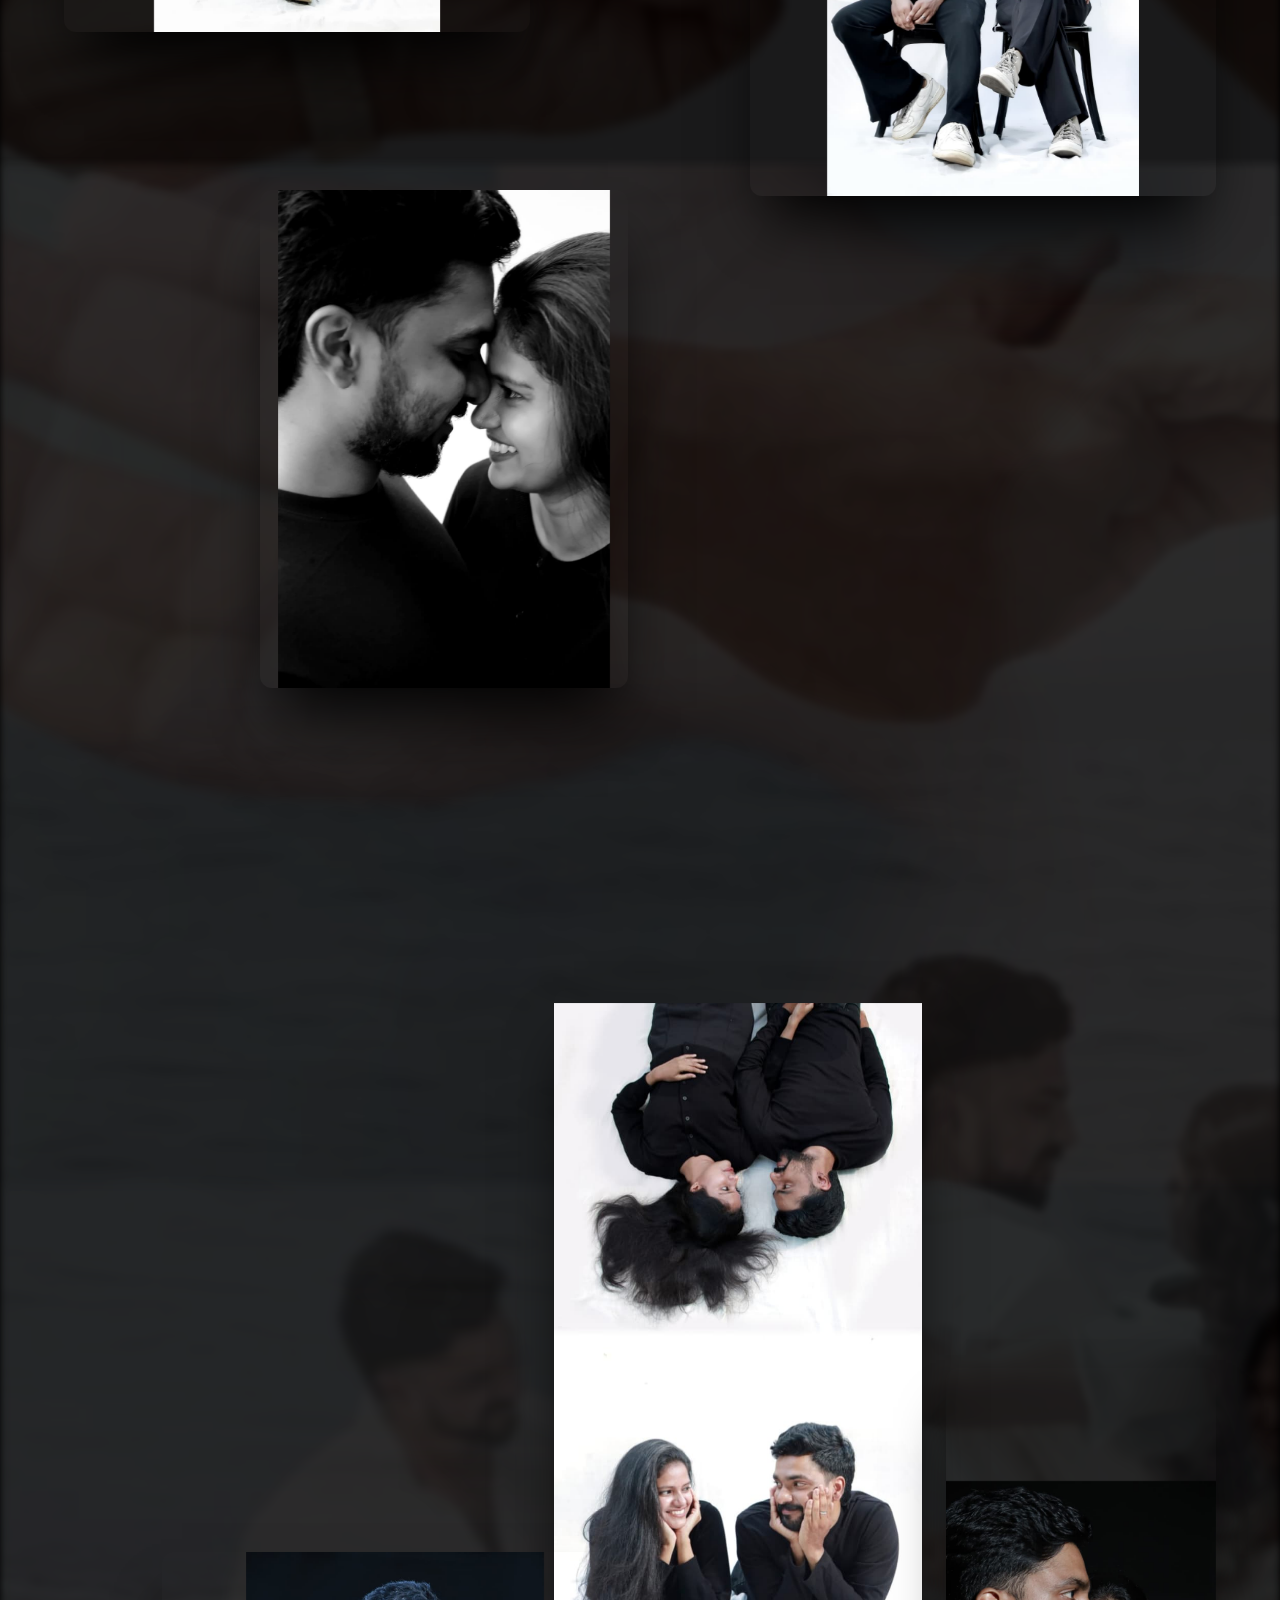
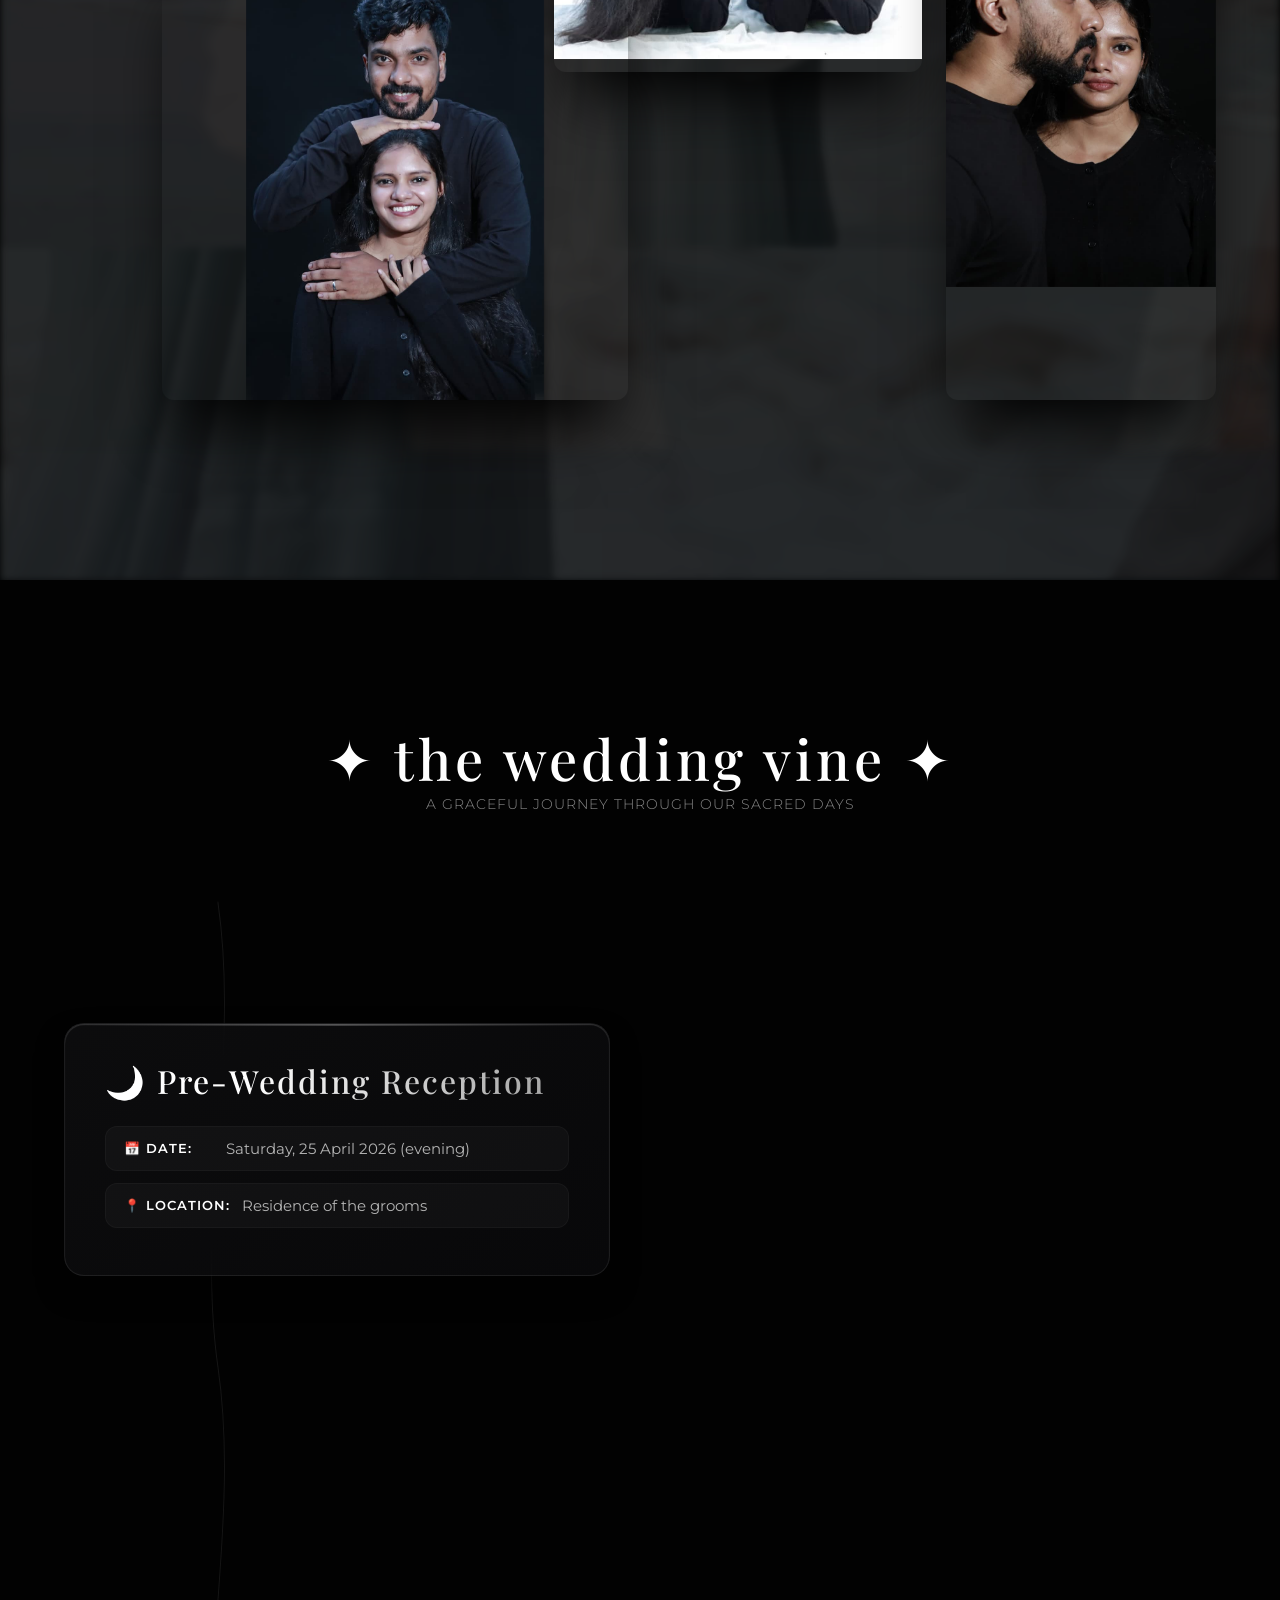
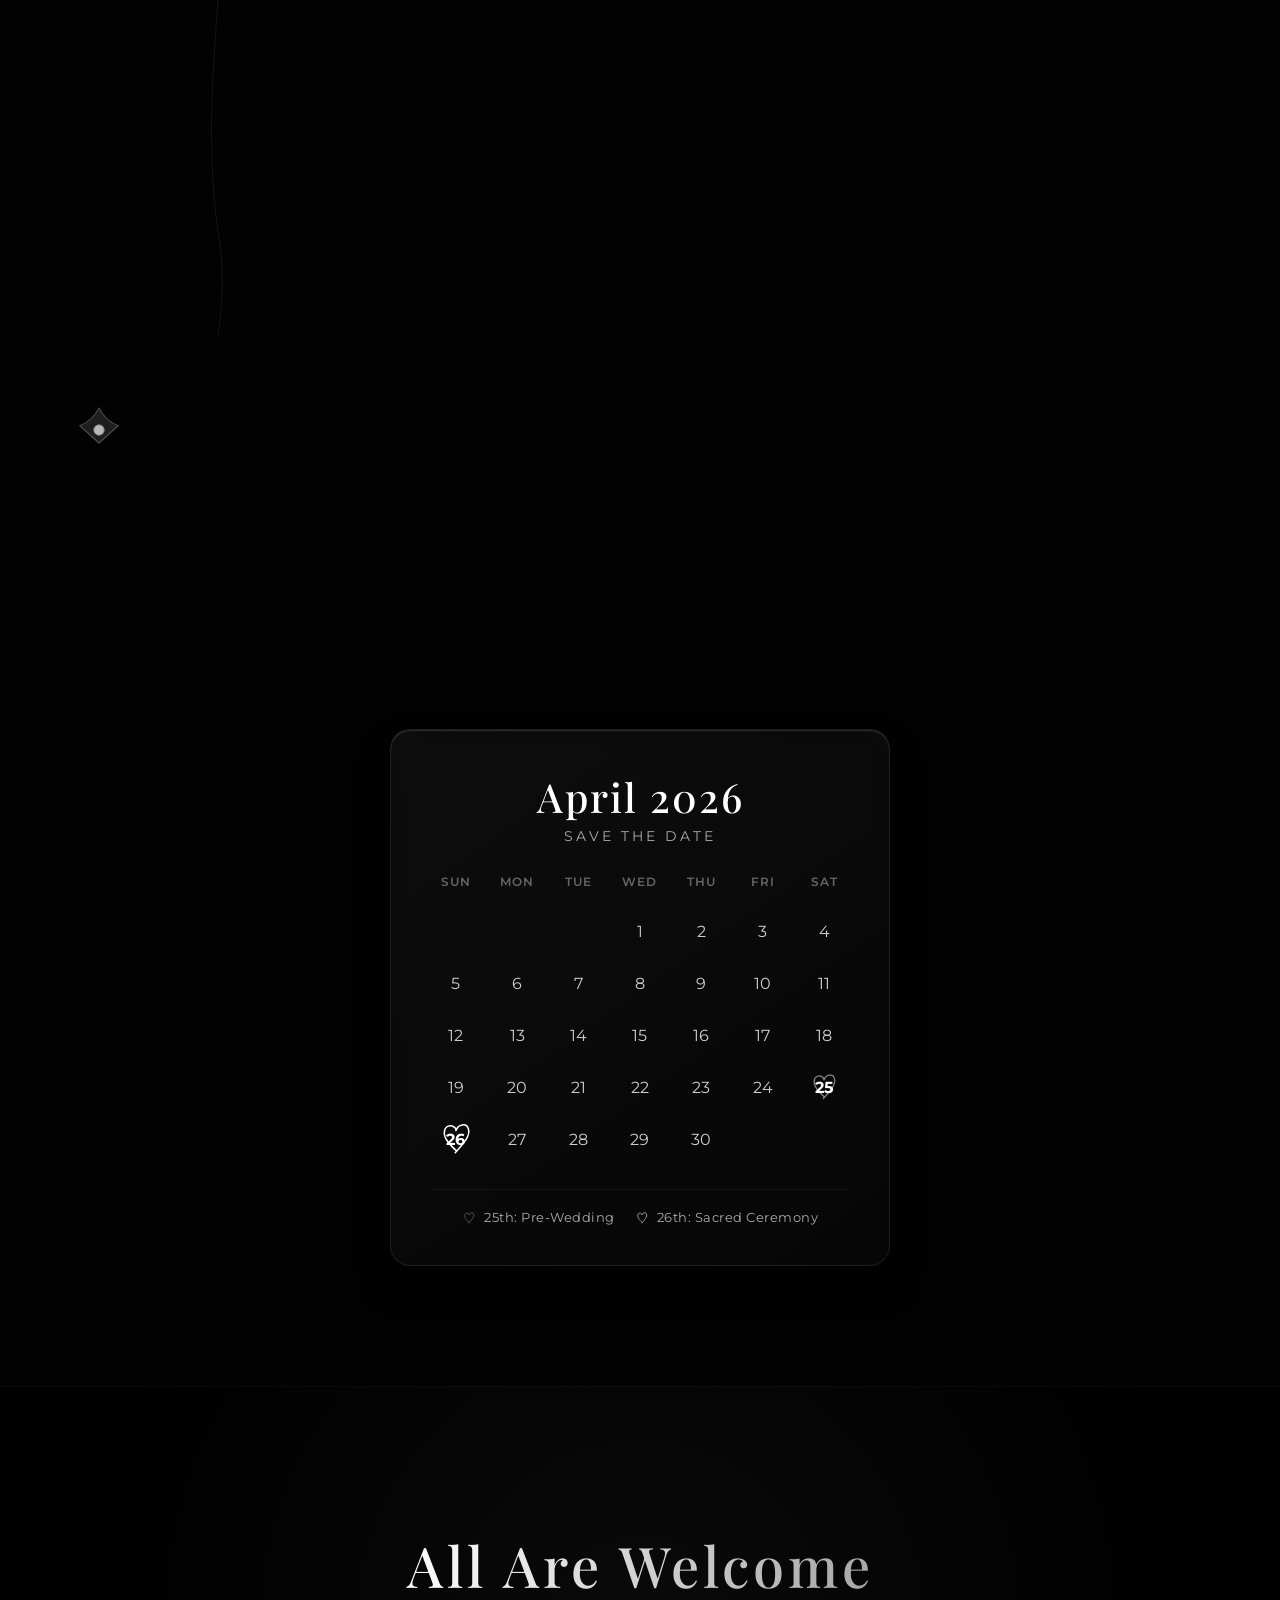
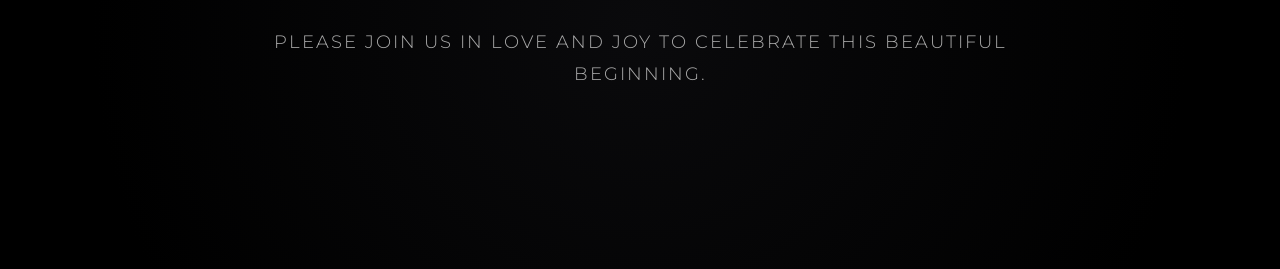
==== commit 8675a03f: "fieat  :  added a callender view" ====
--- a/home/home_page.html
+++ b/home/home_page.html
@@ -144,6 +144,67 @@
     </div>
   </section>
 
+  <!-- CALENDAR SECTION -->
+  <section class="calendar-section" data-speed="0.2">
+    <div class="calendar-container">
+      <div class="calendar-glass-card">
+        <div class="calendar-header">
+          <h3>April 2026</h3>
+          <p>Save the Date</p>
+        </div>
+        <div class="calendar-grid">
+          <div class="day-name">Sun</div>
+          <div class="day-name">Mon</div>
+          <div class="day-name">Tue</div>
+          <div class="day-name">Wed</div>
+          <div class="day-name">Thu</div>
+          <div class="day-name">Fri</div>
+          <div class="day-name">Sat</div>
+          
+          <div class="day empty"></div>
+          <div class="day empty"></div>
+          <div class="day empty"></div>
+          <div class="day">1</div>
+          <div class="day">2</div>
+          <div class="day">3</div>
+          <div class="day">4</div>
+          <div class="day">5</div>
+          <div class="day">6</div>
+          <div class="day">7</div>
+          <div class="day">8</div>
+          <div class="day">9</div>
+          <div class="day">10</div>
+          <div class="day">11</div>
+          <div class="day">12</div>
+          <div class="day">13</div>
+          <div class="day">14</div>
+          <div class="day">15</div>
+          <div class="day">16</div>
+          <div class="day">17</div>
+          <div class="day">18</div>
+          <div class="day">19</div>
+          <div class="day">20</div>
+          <div class="day">21</div>
+          <div class="day">22</div>
+          <div class="day">23</div>
+          <div class="day">24</div>
+          <div class="day special-day pre-wedding">25</div>
+          <div class="day special-day wedding">26</div>
+          <div class="day">27</div>
+          <div class="day">28</div>
+          <div class="day">29</div>
+          <div class="day">30</div>
+          <div class="day empty"></div>
+          <div class="day empty"></div>
+        </div>
+        <div class="calendar-legend">
+          <div class="legend-item"><span class="heart-icon pre-heart"></span> 25th: Pre-Wedding</div>
+          <div class="legend-item"><span class="heart-icon wed-heart"></span> 26th: Sacred Ceremony</div>
+        </div>
+      </div>
+    </div>
+  </section>
+
   <!-- CONCLUSION / INVITATION FOOTER -->
   <section class="welcome-footer">
     <div class="welcome-container">
--- a/home/style.css
+++ b/home/style.css
@@ -398,6 +398,172 @@
   min-width: 90px;
 }
 
+/* CALENDAR SECTION */
+.calendar-section {
+  padding: 100px 5% 120px;
+  background: #020202;
+  display: flex;
+  justify-content: center;
+  align-items: center;
+  position: relative;
+  z-index: 10;
+}
+
+.calendar-container {
+  width: 100%;
+  max-width: 500px;
+}
+
+.calendar-glass-card {
+  background: linear-gradient(145deg, rgba(30, 30, 34, 0.4) 0%, rgba(10, 10, 12, 0.6) 100%);
+  backdrop-filter: blur(24px);
+  -webkit-backdrop-filter: blur(24px);
+  border-radius: 20px;
+  padding: 40px;
+  border: 1px solid rgba(255, 255, 255, 0.08);
+  box-shadow: 0 20px 40px -10px rgba(0,0,0,0.8), inset 0 1px 1px rgba(255,255,255,0.15);
+  transition: transform 0.5s ease;
+}
+
+.calendar-glass-card:hover {
+  transform: translateY(-5px);
+  border-color: rgba(255, 255, 255, 0.15);
+  box-shadow: 0 25px 50px -15px rgba(0,0,0,0.9), 0 0 30px -10px rgba(255,255,255,0.05);
+}
+
+.calendar-header {
+  text-align: center;
+  margin-bottom: 30px;
+}
+
+.calendar-header h3 {
+  font-family: 'Playfair Display', serif;
+  font-size: 2.5rem;
+  color: #ffffff;
+  letter-spacing: 2px;
+  font-weight: 500;
+  margin-bottom: 5px;
+}
+
+.calendar-header p {
+  color: #aaaaaa;
+  font-family: 'Montserrat', sans-serif;
+  letter-spacing: 3px;
+  font-size: 0.85rem;
+  text-transform: uppercase;
+}
+
+.calendar-grid {
+  display: grid;
+  grid-template-columns: repeat(7, 1fr);
+  gap: 12px;
+  text-align: center;
+  margin-bottom: 30px;
+}
+
+.day-name {
+  font-family: 'Montserrat', sans-serif;
+  font-size: 0.75rem;
+  color: #666666;
+  text-transform: uppercase;
+  letter-spacing: 1px;
+  padding-bottom: 10px;
+  font-weight: 600;
+}
+
+.day {
+  font-family: 'Montserrat', sans-serif;
+  font-size: 1rem;
+  color: #cccccc;
+  height: 40px;
+  display: flex;
+  align-items: center;
+  justify-content: center;
+  border-radius: 50%;
+  transition: all 0.3s ease;
+  position: relative;
+  z-index: 1;
+}
+
+.day:not(.empty):hover {
+  background: rgba(255, 255, 255, 0.1);
+  color: #ffffff;
+  cursor: pointer;
+}
+
+.special-day {
+  font-weight: 700;
+  color: #ffffff;
+  position: relative;
+  z-index: 2;
+  background: transparent;
+  box-shadow: none;
+}
+
+.special-day::before {
+  content: "";
+  position: absolute;
+  top: 50%;
+  left: 50%;
+  width: 32px;
+  height: 32px;
+  transform: translate(-50%, -50%);
+  background-image: url("data:image/svg+xml,%3Csvg xmlns='http://www.w3.org/2000/svg' viewBox='0 0 100 100' fill='none' stroke='white' stroke-width='4' stroke-linecap='round' stroke-linejoin='round'%3E%3Cpath d='M 52,82 C 30,62 12,42 22,22 C 32,8 50,18 50,28 C 55,10 78,8 82,22 C 90,40 70,62 48,86'/%3E%3C/svg%3E");
+  background-size: contain;
+  background-repeat: no-repeat;
+  background-position: center;
+  z-index: -1;
+  opacity: 0.5;
+  pointer-events: none;
+}
+
+.special-day.wedding::before {
+  stroke-width: 2;
+  opacity: 1;
+  width: 38px;
+  height: 38px;
+}
+
+.special-day.wedding:hover {
+  transform: scale(1.1);
+}
+
+.calendar-legend {
+  display: flex;
+  justify-content: center;
+  gap: 20px;
+  border-top: 1px solid rgba(255, 255, 255, 0.05);
+  padding-top: 20px;
+}
+
+.legend-item {
+  display: flex;
+  align-items: center;
+  gap: 8px;
+  font-size: 0.8rem;
+  color: #aaaaaa;
+  font-family: 'Montserrat', sans-serif;
+  letter-spacing: 0.5px;
+}
+
+.heart-icon {
+  width: 14px;
+  height: 14px;
+  display: inline-block;
+  background-image: url("data:image/svg+xml,%3Csvg xmlns='http://www.w3.org/2000/svg' viewBox='0 0 100 100' fill='none' stroke='white' stroke-width='4' stroke-linecap='round' stroke-linejoin='round'%3E%3Cpath d='M 52,82 C 30,62 12,42 22,22 C 32,8 50,18 50,28 C 55,10 78,8 82,22 C 90,40 70,62 48,86'/%3E%3C/svg%3E");
+  background-size: contain;
+  background-repeat: no-repeat;
+  background-position: center;
+}
+
+.heart-icon.pre-heart {
+  opacity: 0.5;
+}
+
+.heart-icon.wed-heart {
+  opacity: 1;
+}
+
 /* WELCOME FOOTER */
 .welcome-footer {
   padding: 140px 5% 180px;
@@ -502,6 +668,33 @@
     font-size: 1.6rem;
   }
 
+  .calendar-section {
+    padding: 80px 5%;
+  }
+
+  .calendar-glass-card {
+    padding: 30px 20px;
+  }
+
+  .calendar-grid {
+    gap: 8px;
+  }
+
+  .day {
+    height: 35px;
+    font-size: 0.9rem;
+  }
+
+  .calendar-header h3 {
+    font-size: 2rem;
+  }
+
+  .calendar-legend {
+    flex-direction: column;
+    align-items: center;
+    gap: 10px;
+  }
+
   .welcome-footer {
     padding: 80px 5% 100px;
   }
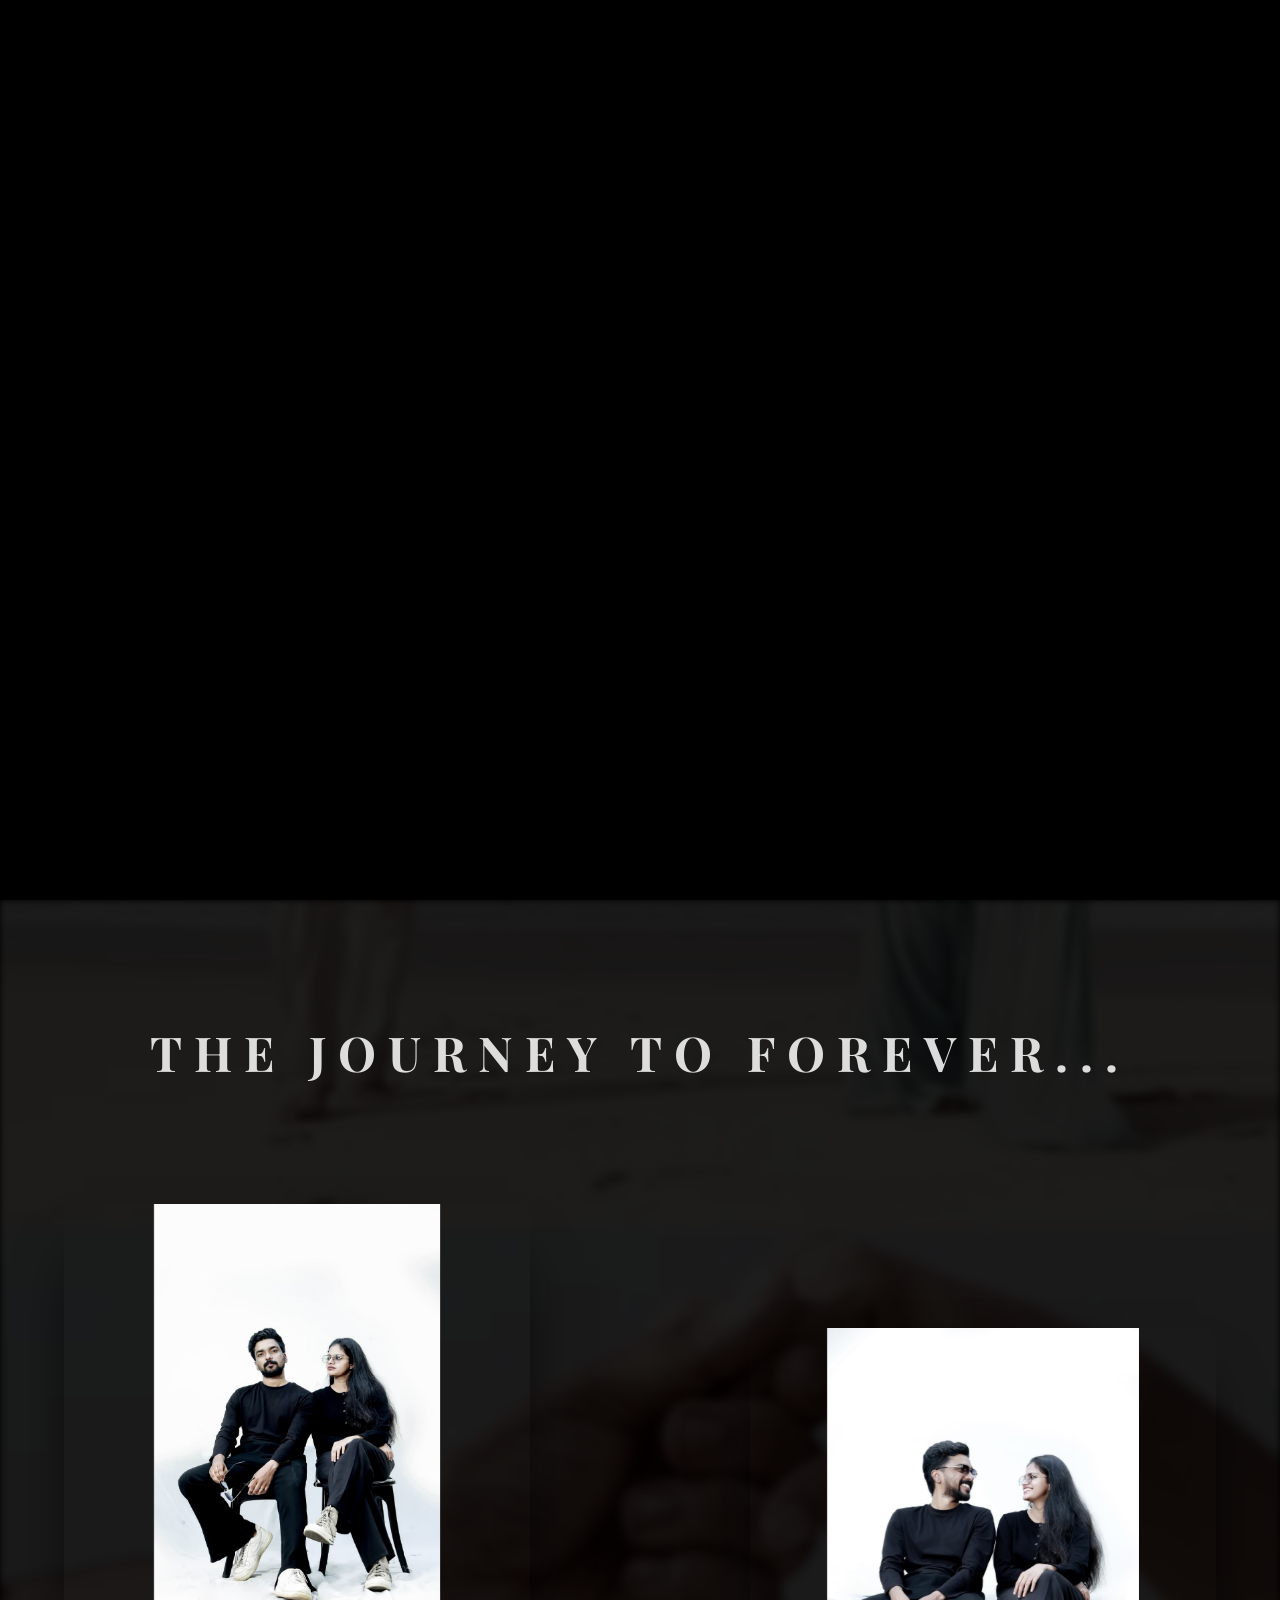
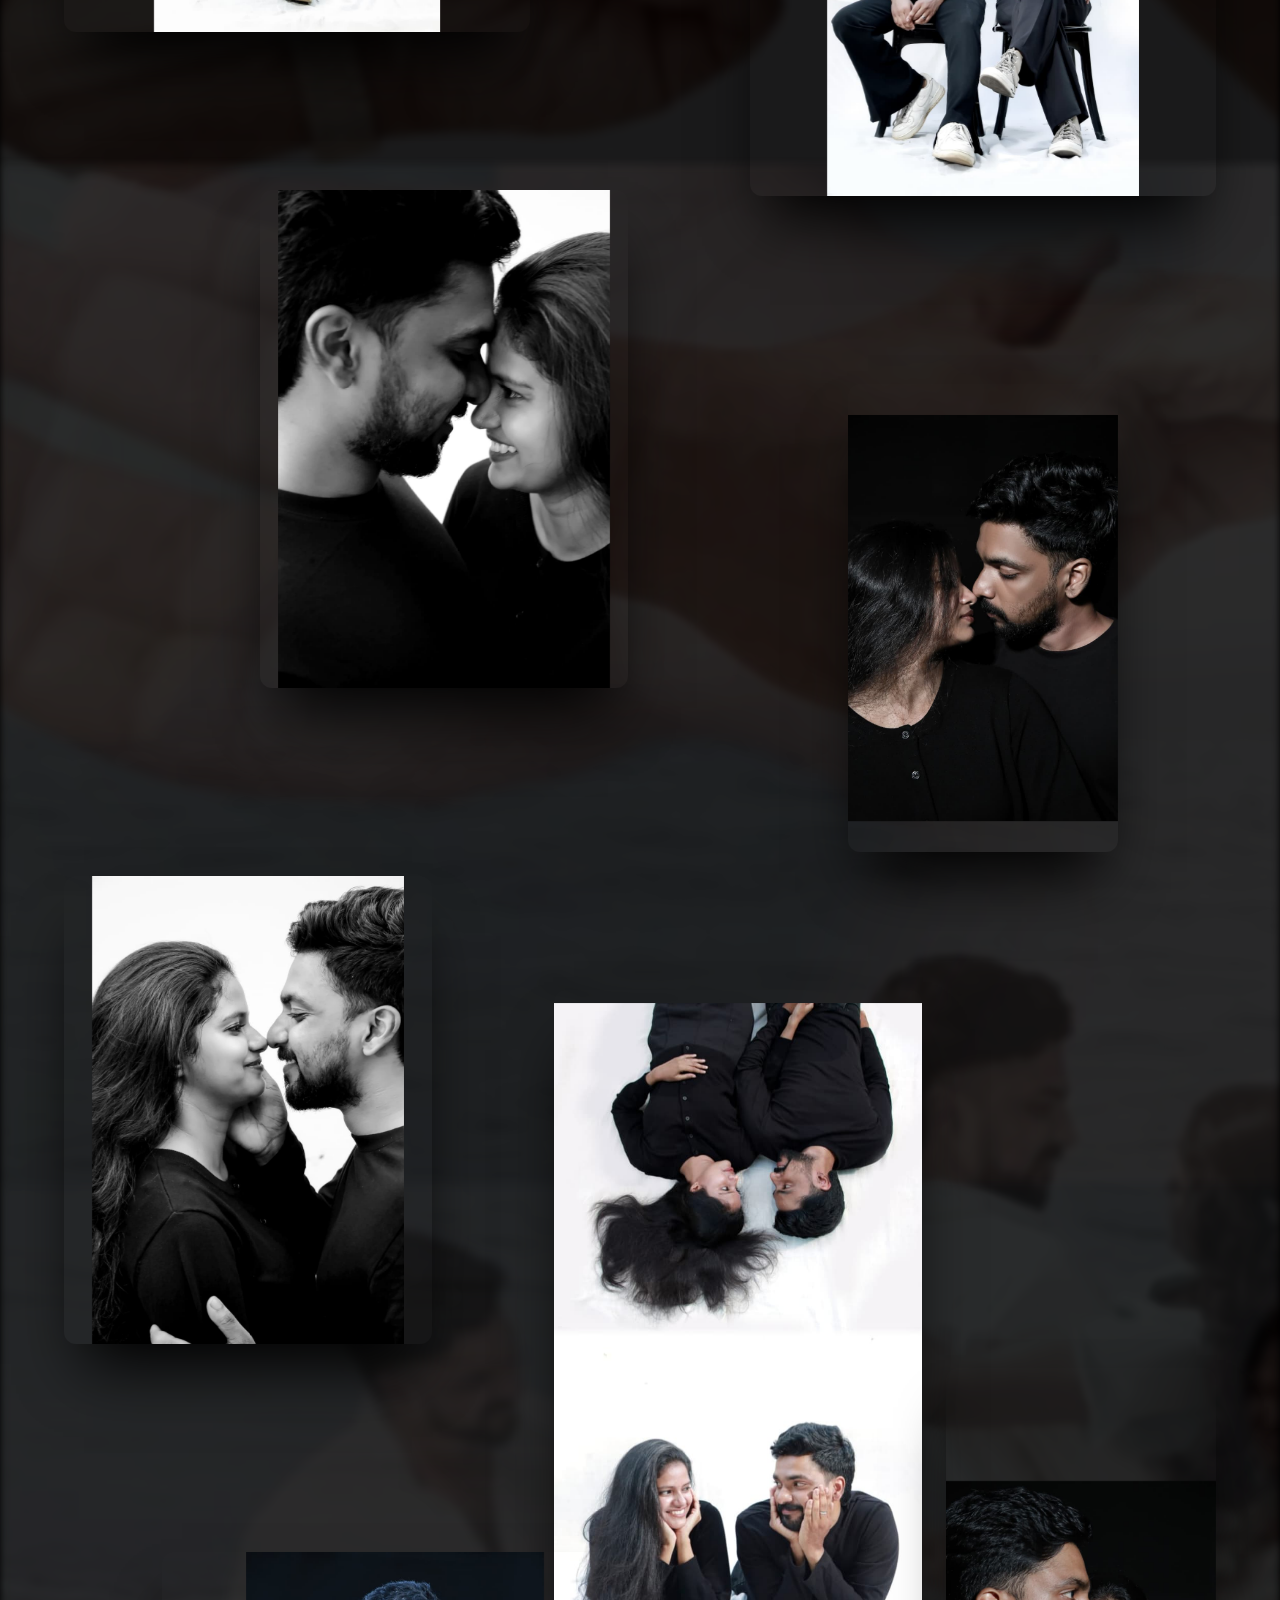
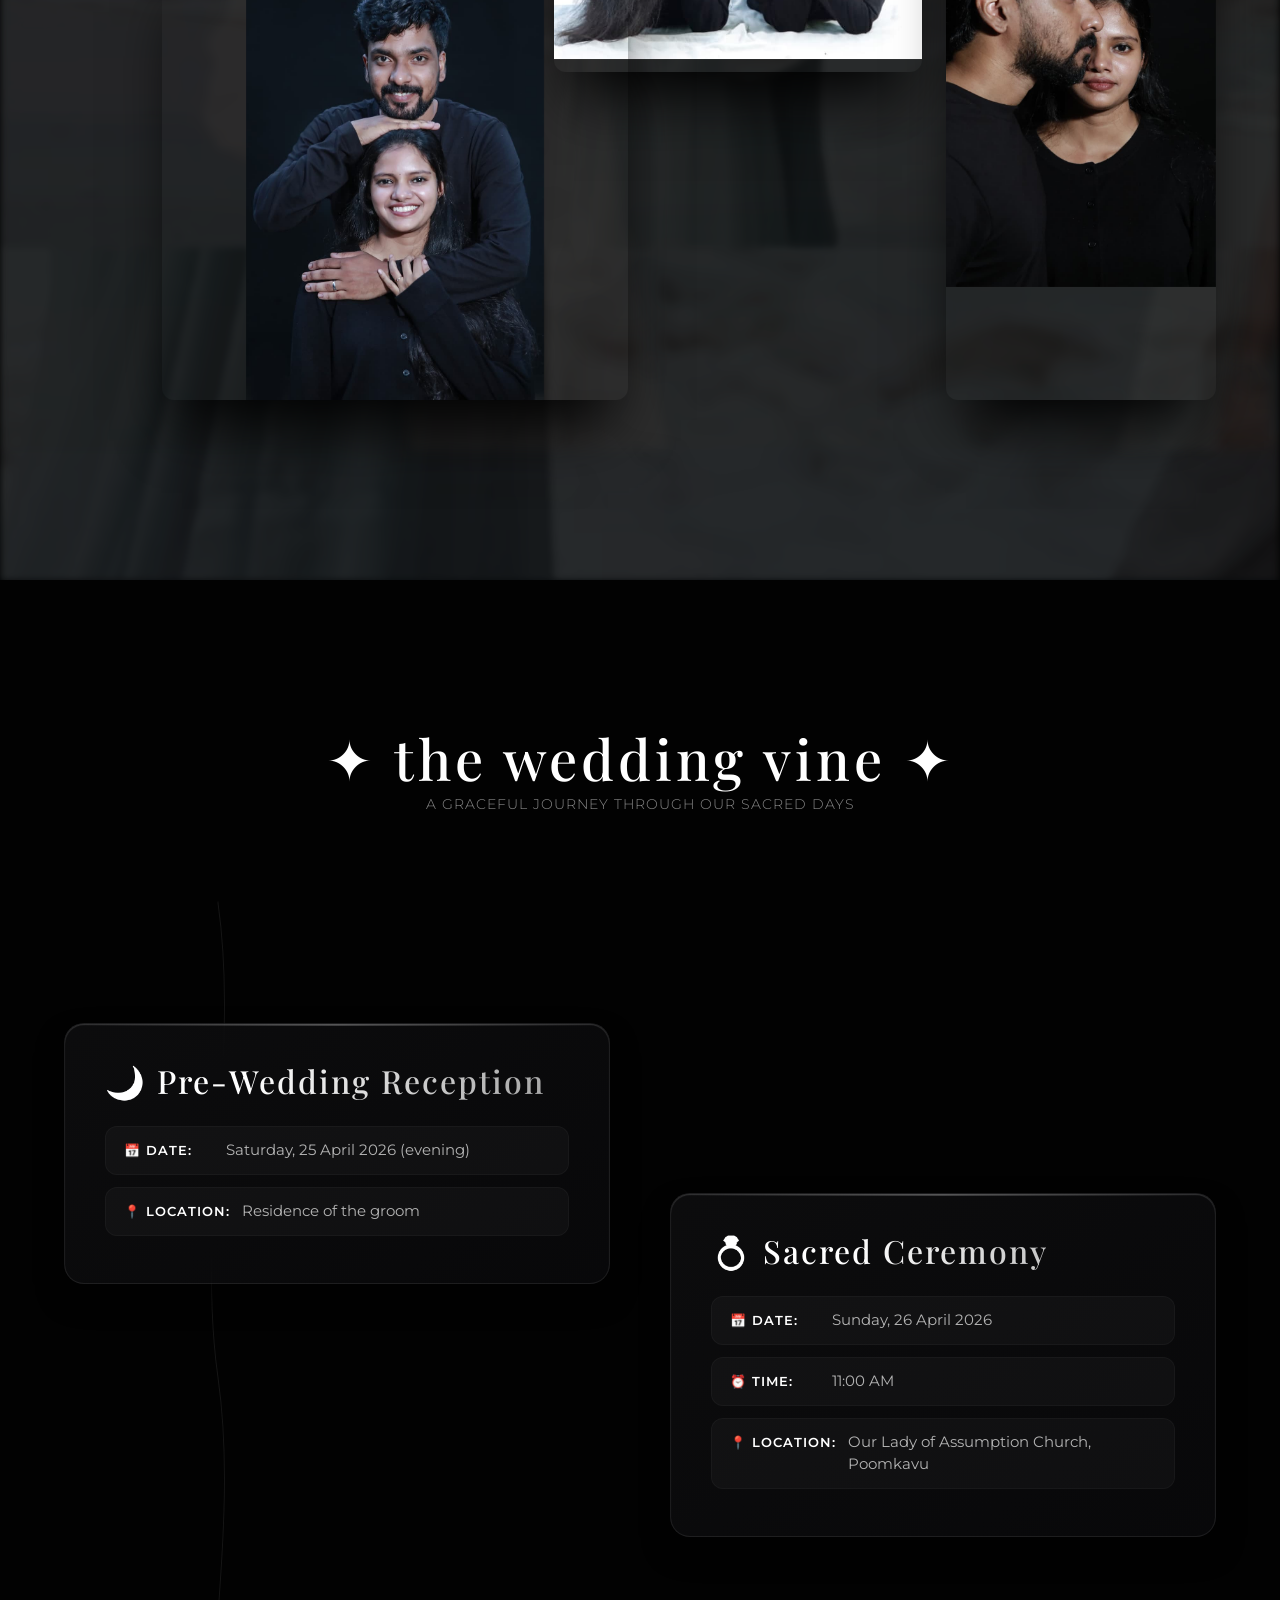
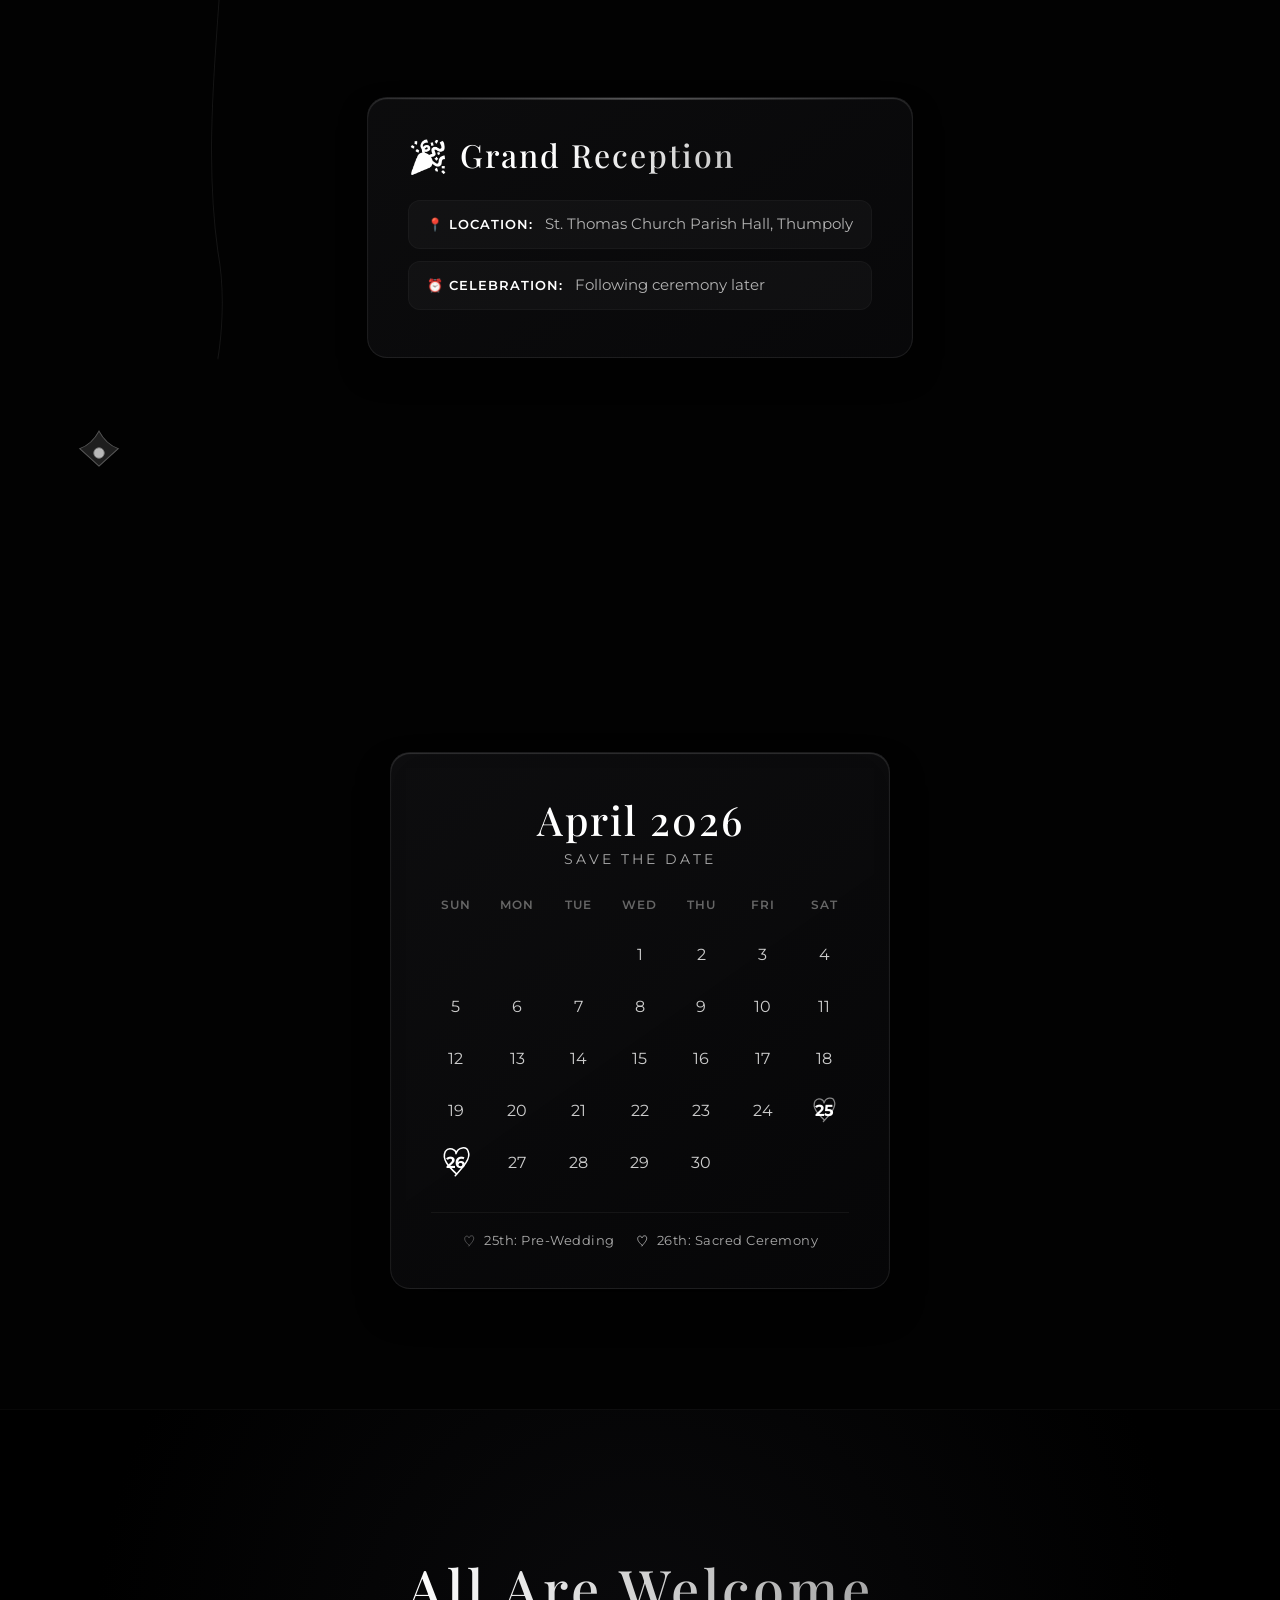
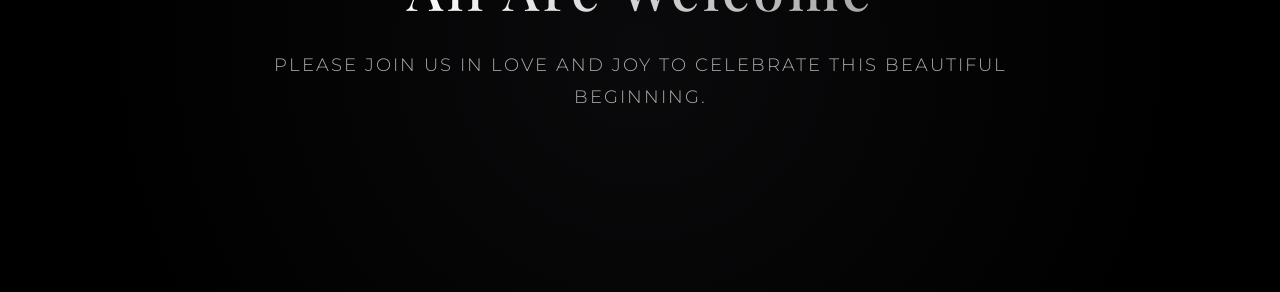
==== commit 42b49e44: "fix : overlaping texts" ====
--- a/home/home_page.html
+++ b/home/home_page.html
@@ -109,7 +109,7 @@
             <div class="event-card-vine">
               <h3>🌙 Pre-Wedding Reception</h3>
               <div class="event-detail"><strong>📅 Date:</strong> Saturday, 25 April 2026 (evening)</div>
-              <div class="event-detail"><strong>📍 Location:</strong> Residence of the grooms</div>
+              <div class="event-detail"><strong>📍 Location:</strong> Residence of the groom</div>
             </div>
           </div>
 
@@ -160,7 +160,7 @@
           <div class="day-name">Thu</div>
           <div class="day-name">Fri</div>
           <div class="day-name">Sat</div>
-          
+
           <div class="day empty"></div>
           <div class="day empty"></div>
           <div class="day empty"></div>
--- a/home/style.css
+++ b/home/style.css
@@ -372,16 +372,19 @@
 /* Elegant metadata tag style for details */
 .event-detail {
   display: flex;
-  align-items: center;
+  align-items: flex-start;
   gap: 12px;
   margin: 12px 0;
   font-size: 0.95rem;
+  line-height: 1.5;
   color: #b3b3b3;
   background: rgba(255, 255, 255, 0.03);
   padding: 12px 18px;
   border-radius: 12px;
   border: 1px solid rgba(255, 255, 255, 0.03);
   transition: all 0.3s ease;
+  word-wrap: break-word;
+  overflow-wrap: break-word;
 }
 
 .event-card-vine:hover .event-detail {
@@ -396,6 +399,8 @@
   text-transform: uppercase;
   font-size: 0.8rem;
   min-width: 90px;
+  flex-shrink: 0;
+  margin-top: 2px;
 }
 
 /* CALENDAR SECTION */
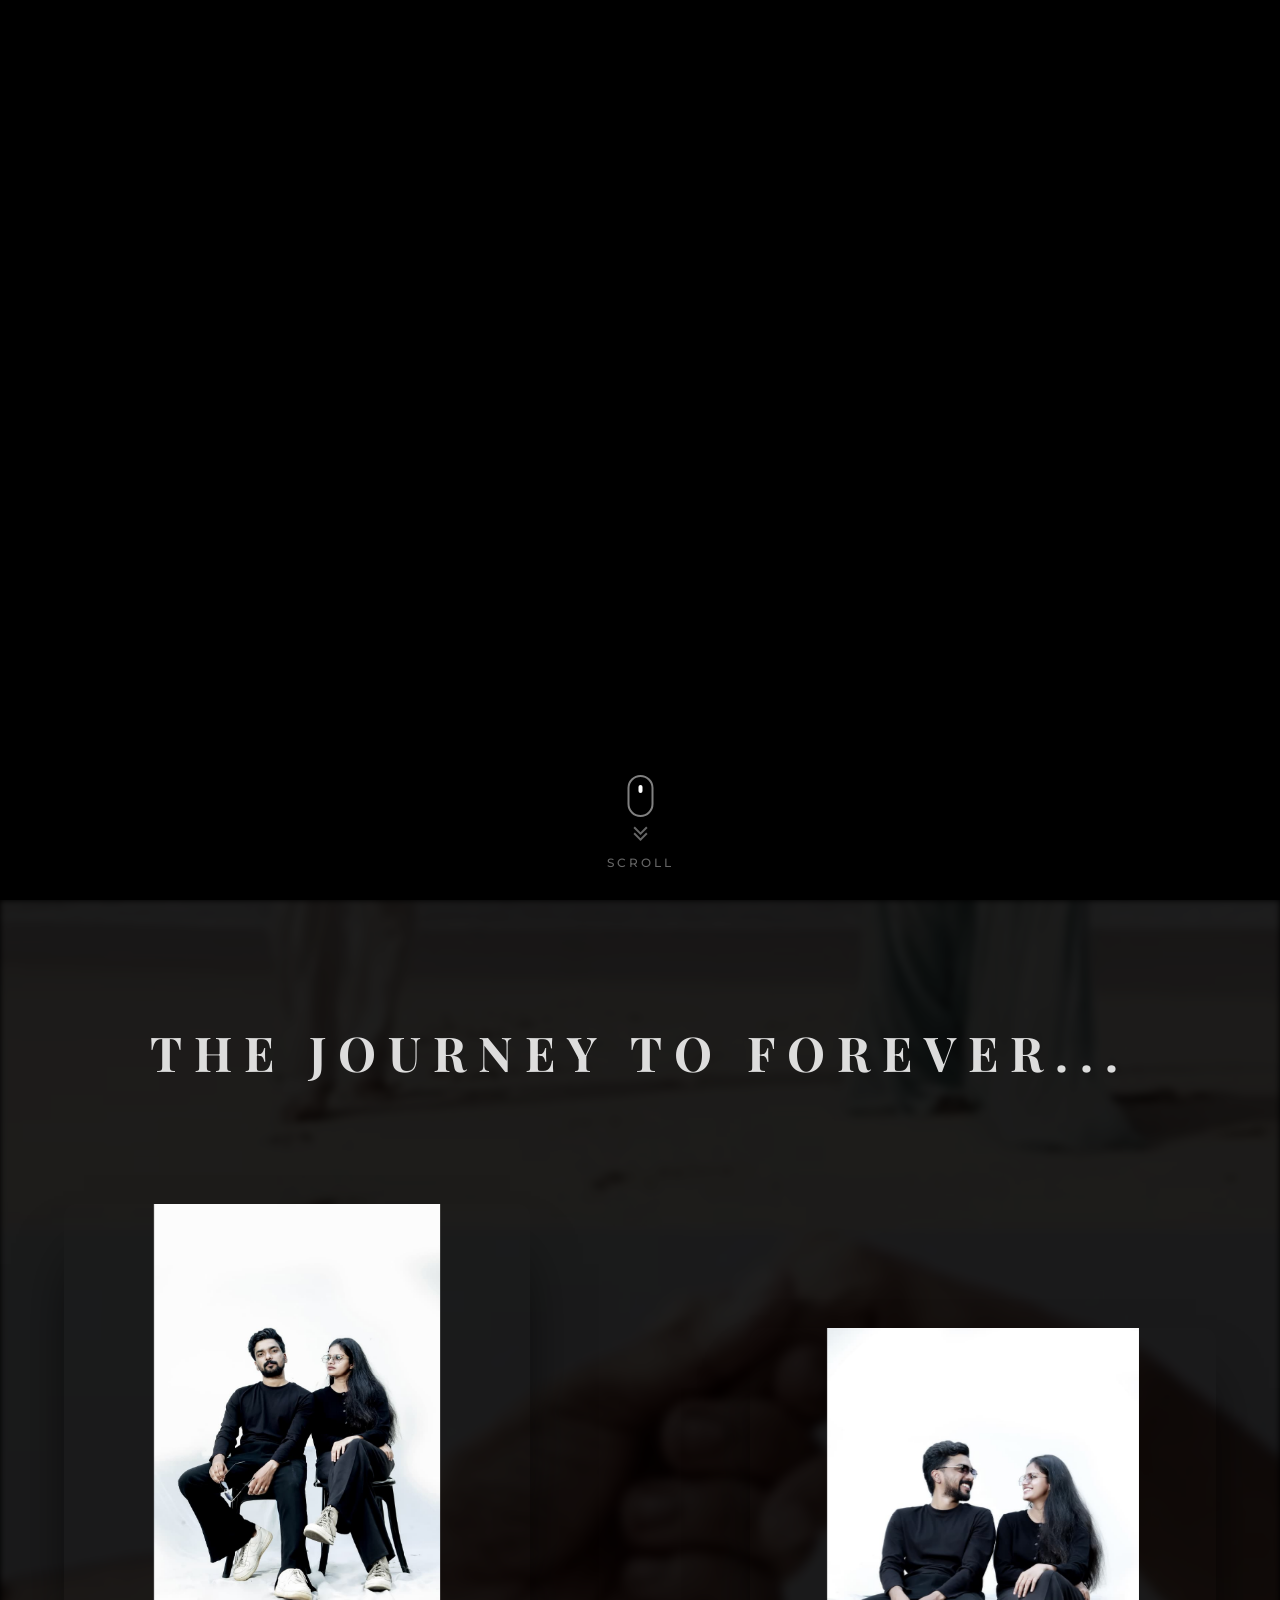
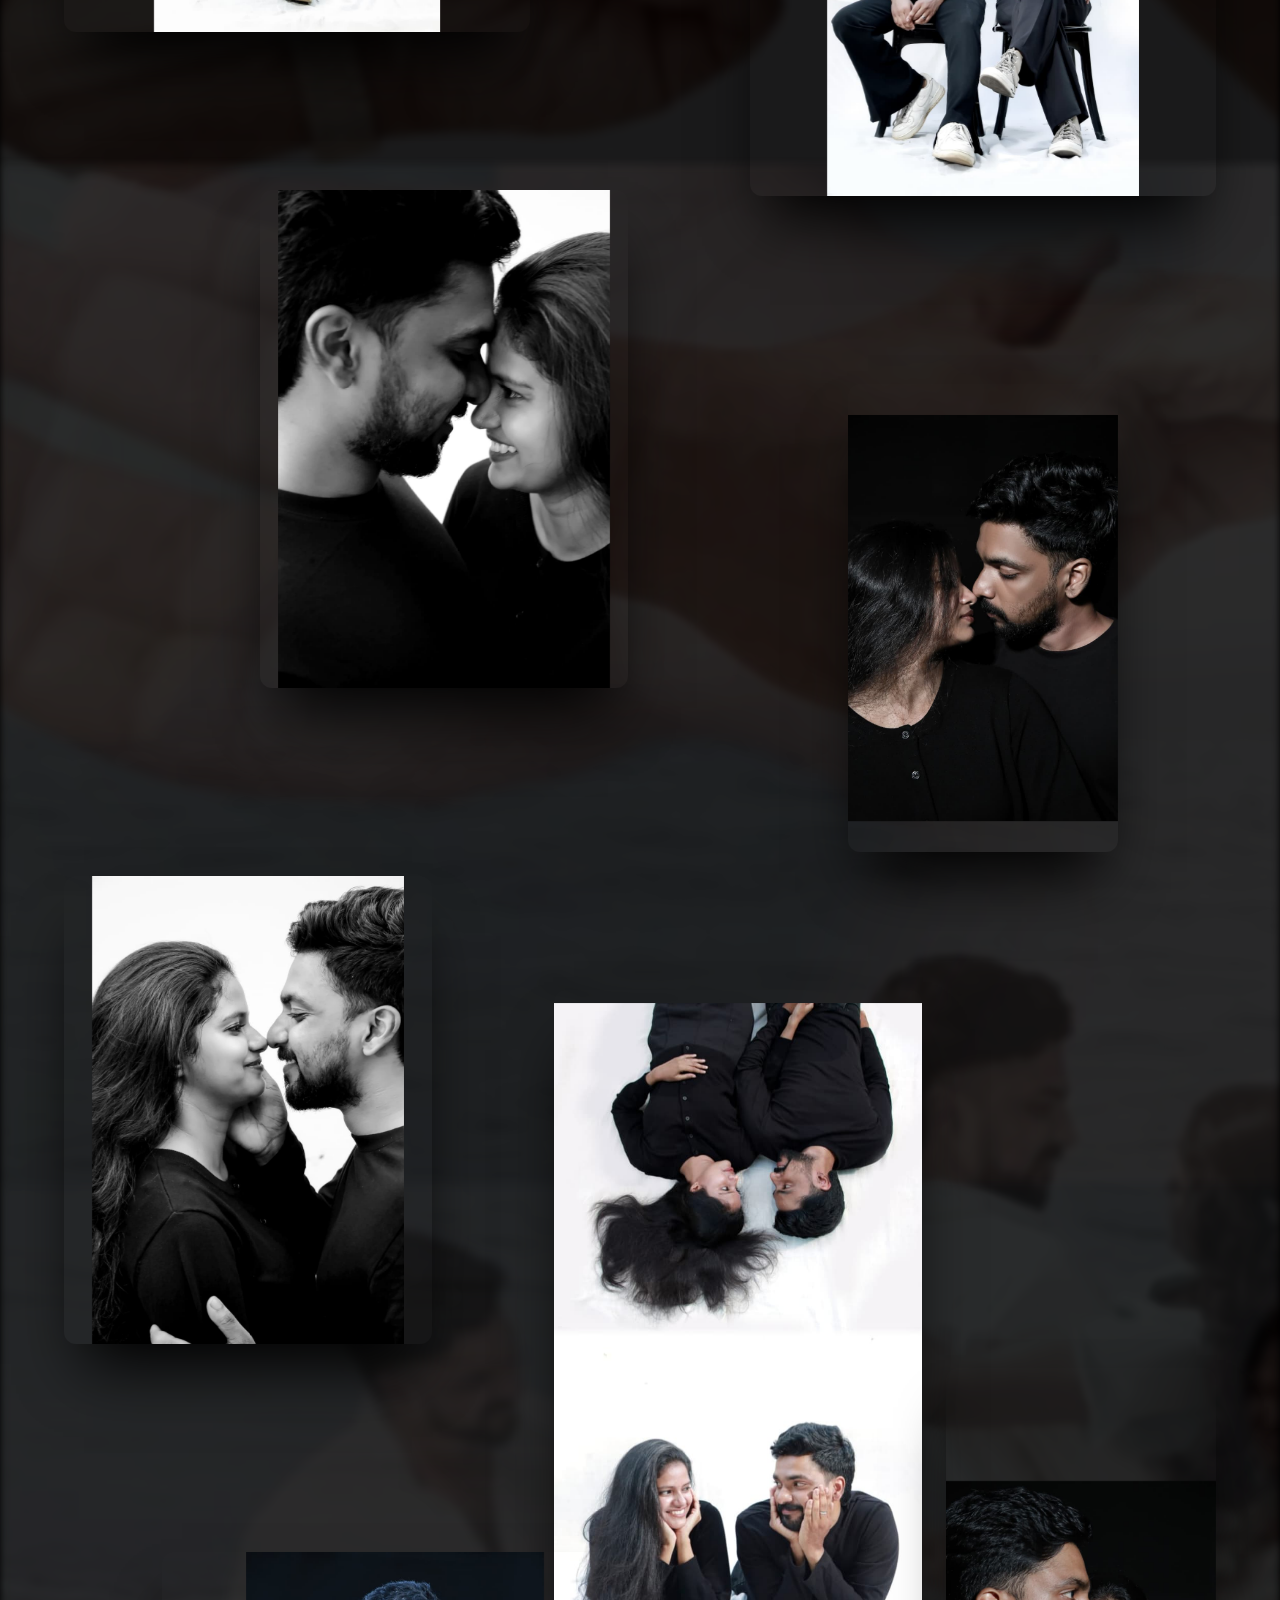
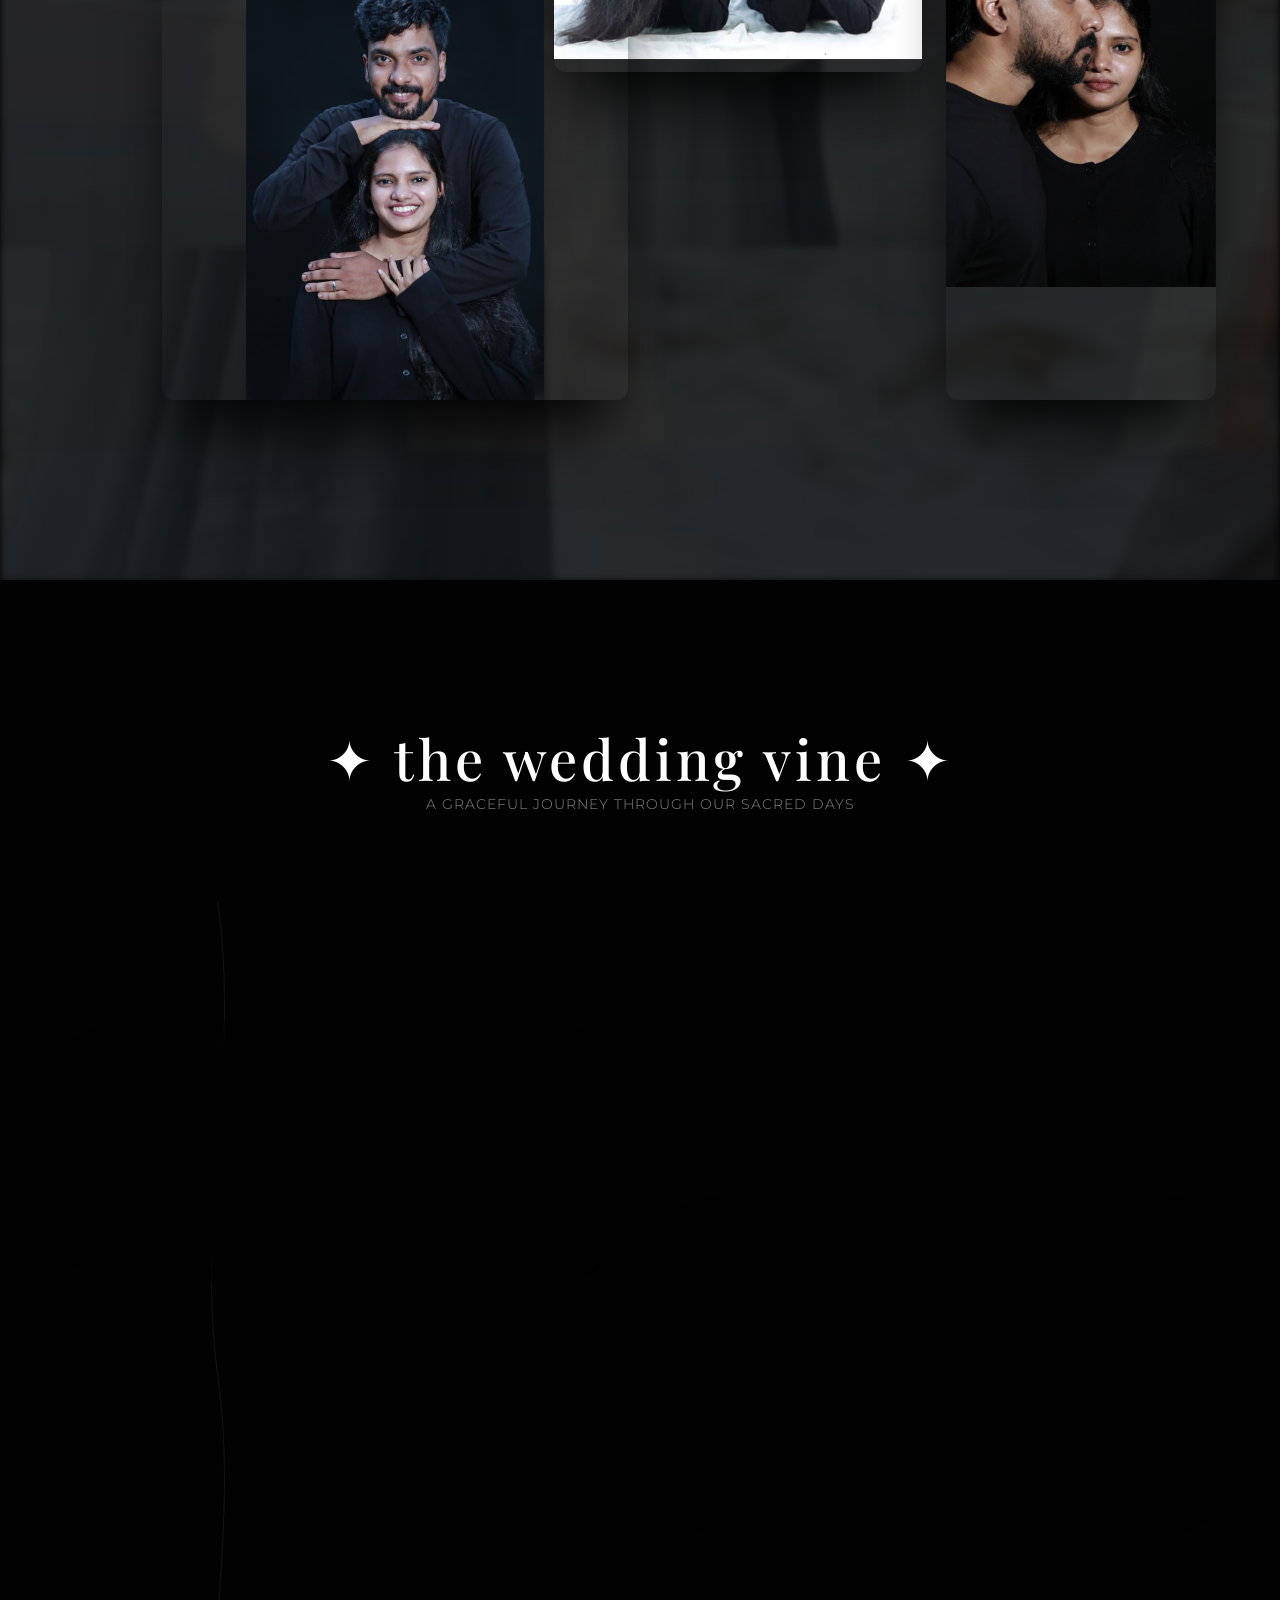
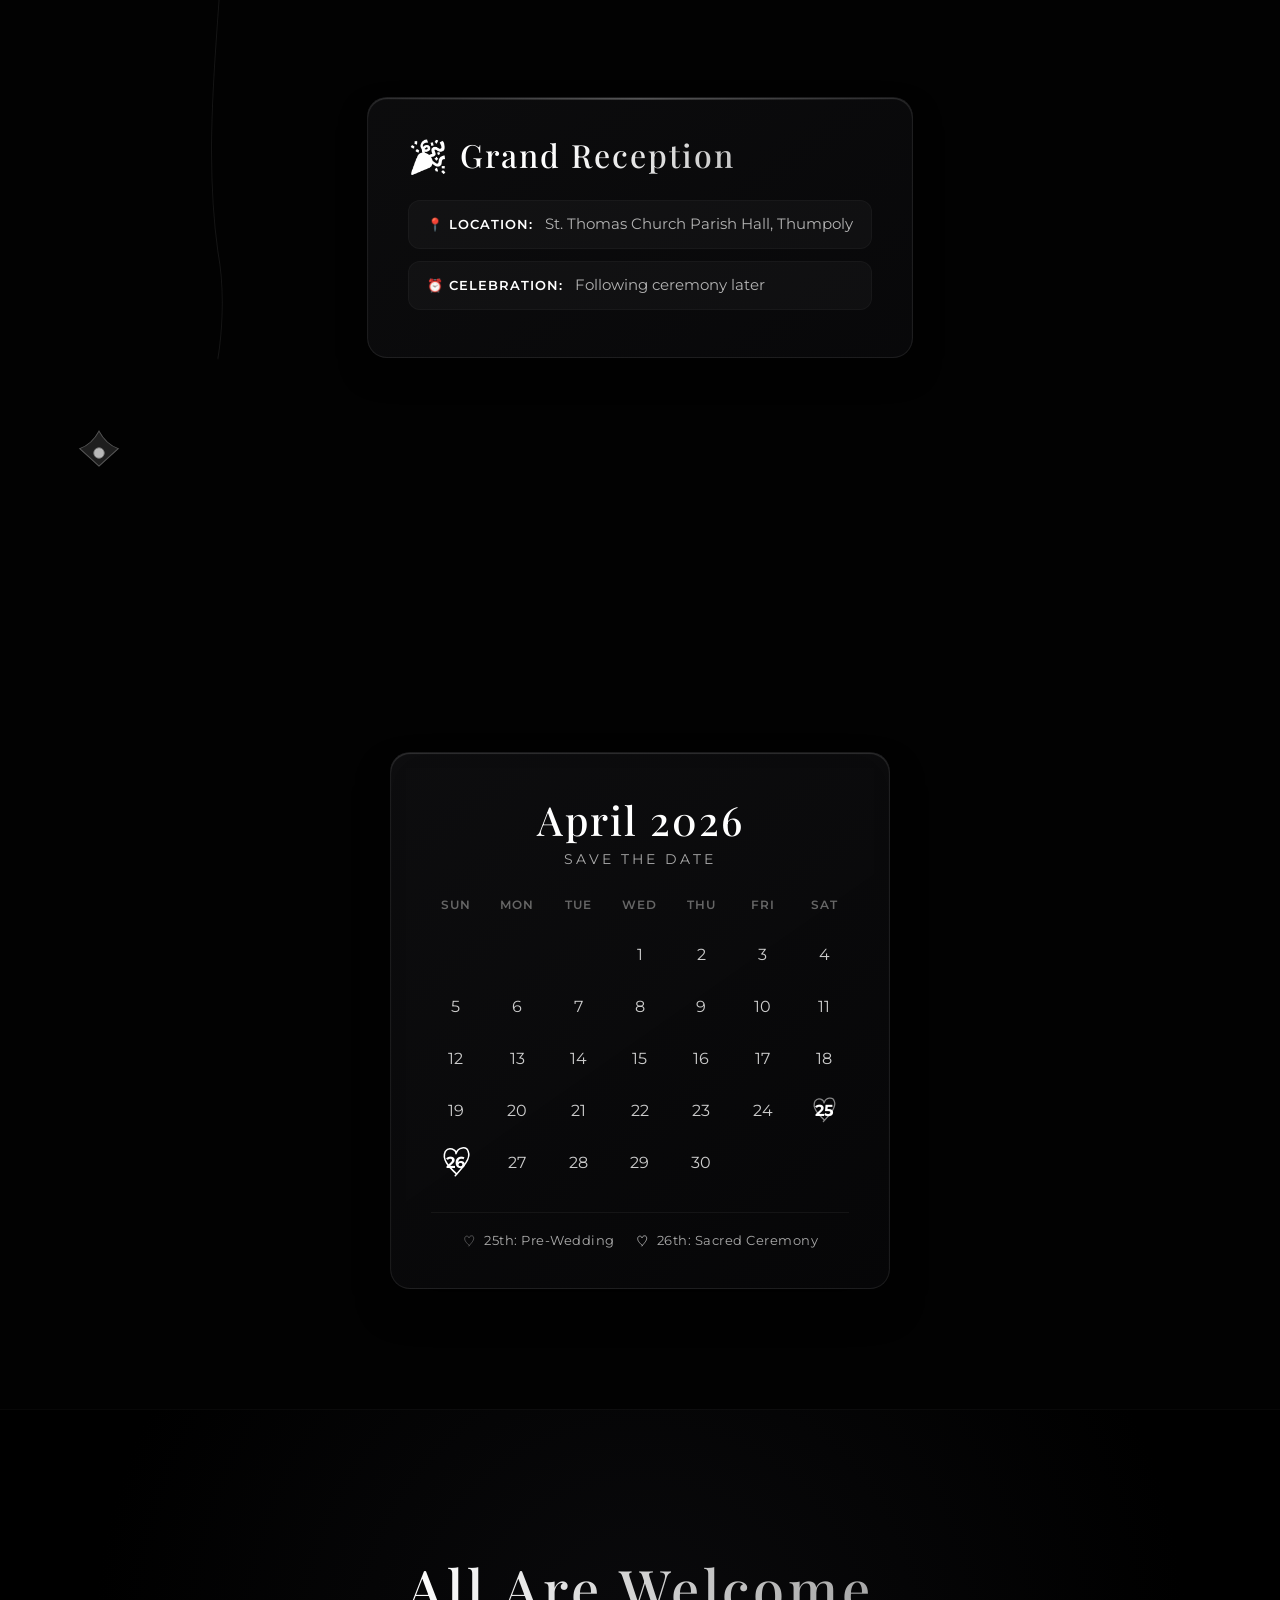
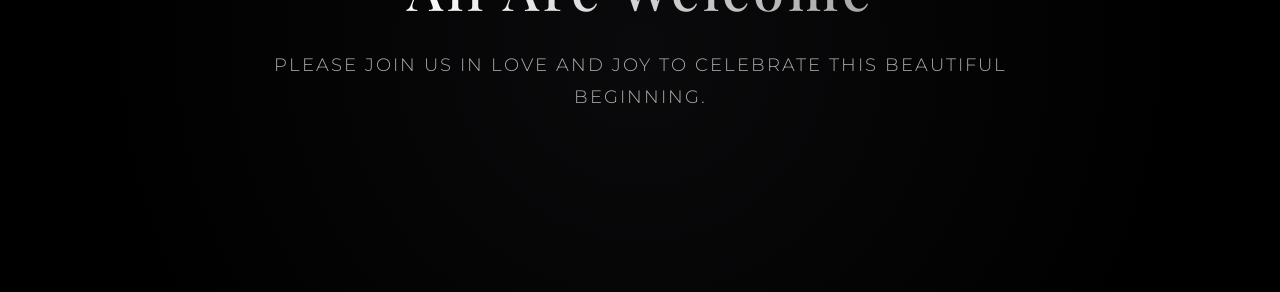
==== commit 34e128ec: "fix : scroll iyem added" ====
--- a/home/home_page.html
+++ b/home/home_page.html
@@ -22,6 +22,19 @@
       </video>
       <div class="video-overlay"></div>
     </div>
+
+    <!-- SCROLL INDICATOR -->
+    <div class="scroll-indicator">
+      <div class="mouse">
+        <div class="wheel"></div>
+      </div>
+      <div class="arrow">
+        <span></span>
+        <span></span>
+      </div>
+      <div class="scroll-text">SCROLL</div>
+    </div>
+    
     <div class="hero-content"></div>
   </section>
 
--- a/home/style.css
+++ b/home/style.css
@@ -55,6 +55,76 @@
   height: 100%;
   background: radial-gradient(circle, rgba(0, 0, 0, 0.3) 0%, #000000 100%);
   z-index: 2;
+}
+
+/* SCROLL INDICATOR */
+.scroll-indicator {
+  position: absolute;
+  bottom: 30px;
+  left: 50%;
+  transform: translateX(-50%);
+  z-index: 10;
+  display: flex;
+  flex-direction: column;
+  align-items: center;
+  gap: 10px;
+  transition: opacity 0.5s ease;
+  pointer-events: none;
+}
+
+.mouse {
+  width: 26px;
+  height: 42px;
+  border: 2px solid rgba(255, 255, 255, 0.5);
+  border-radius: 20px;
+  position: relative;
+}
+
+.wheel {
+  width: 4px;
+  height: 8px;
+  background: #ffffff;
+  border-radius: 2px;
+  position: absolute;
+  top: 8px;
+  left: 50%;
+  transform: translateX(-50%);
+  animation: scrollMouse 1.5s infinite;
+}
+
+@keyframes scrollMouse {
+  0% { transform: translate(-50%, 0); opacity: 0; }
+  30% { opacity: 1; }
+  100% { transform: translate(-50%, 15px); opacity: 0; }
+}
+
+.arrow span {
+  display: block;
+  width: 10px;
+  height: 10px;
+  border-bottom: 2px solid rgba(255, 255, 255, 0.4);
+  border-right: 2px solid rgba(255, 255, 255, 0.4);
+  transform: rotate(45deg);
+  margin: -4px;
+  animation: scrollArrow 2s infinite;
+}
+
+.arrow span:nth-child(2) {
+  animation-delay: 0.2s;
+}
+
+@keyframes scrollArrow {
+  0% { transform: rotate(45deg) translate(-5px, -5px); opacity: 0; }
+  50% { opacity: 1; }
+  100% { transform: rotate(45deg) translate(5px, 5px); opacity: 0; }
+}
+
+.scroll-text {
+  font-size: 0.75rem;
+  letter-spacing: 3px;
+  color: rgba(255, 255, 255, 0.4);
+  margin-top: 10px;
+  font-weight: 500;
 }
 
 /* MARQUEE HEADERS */
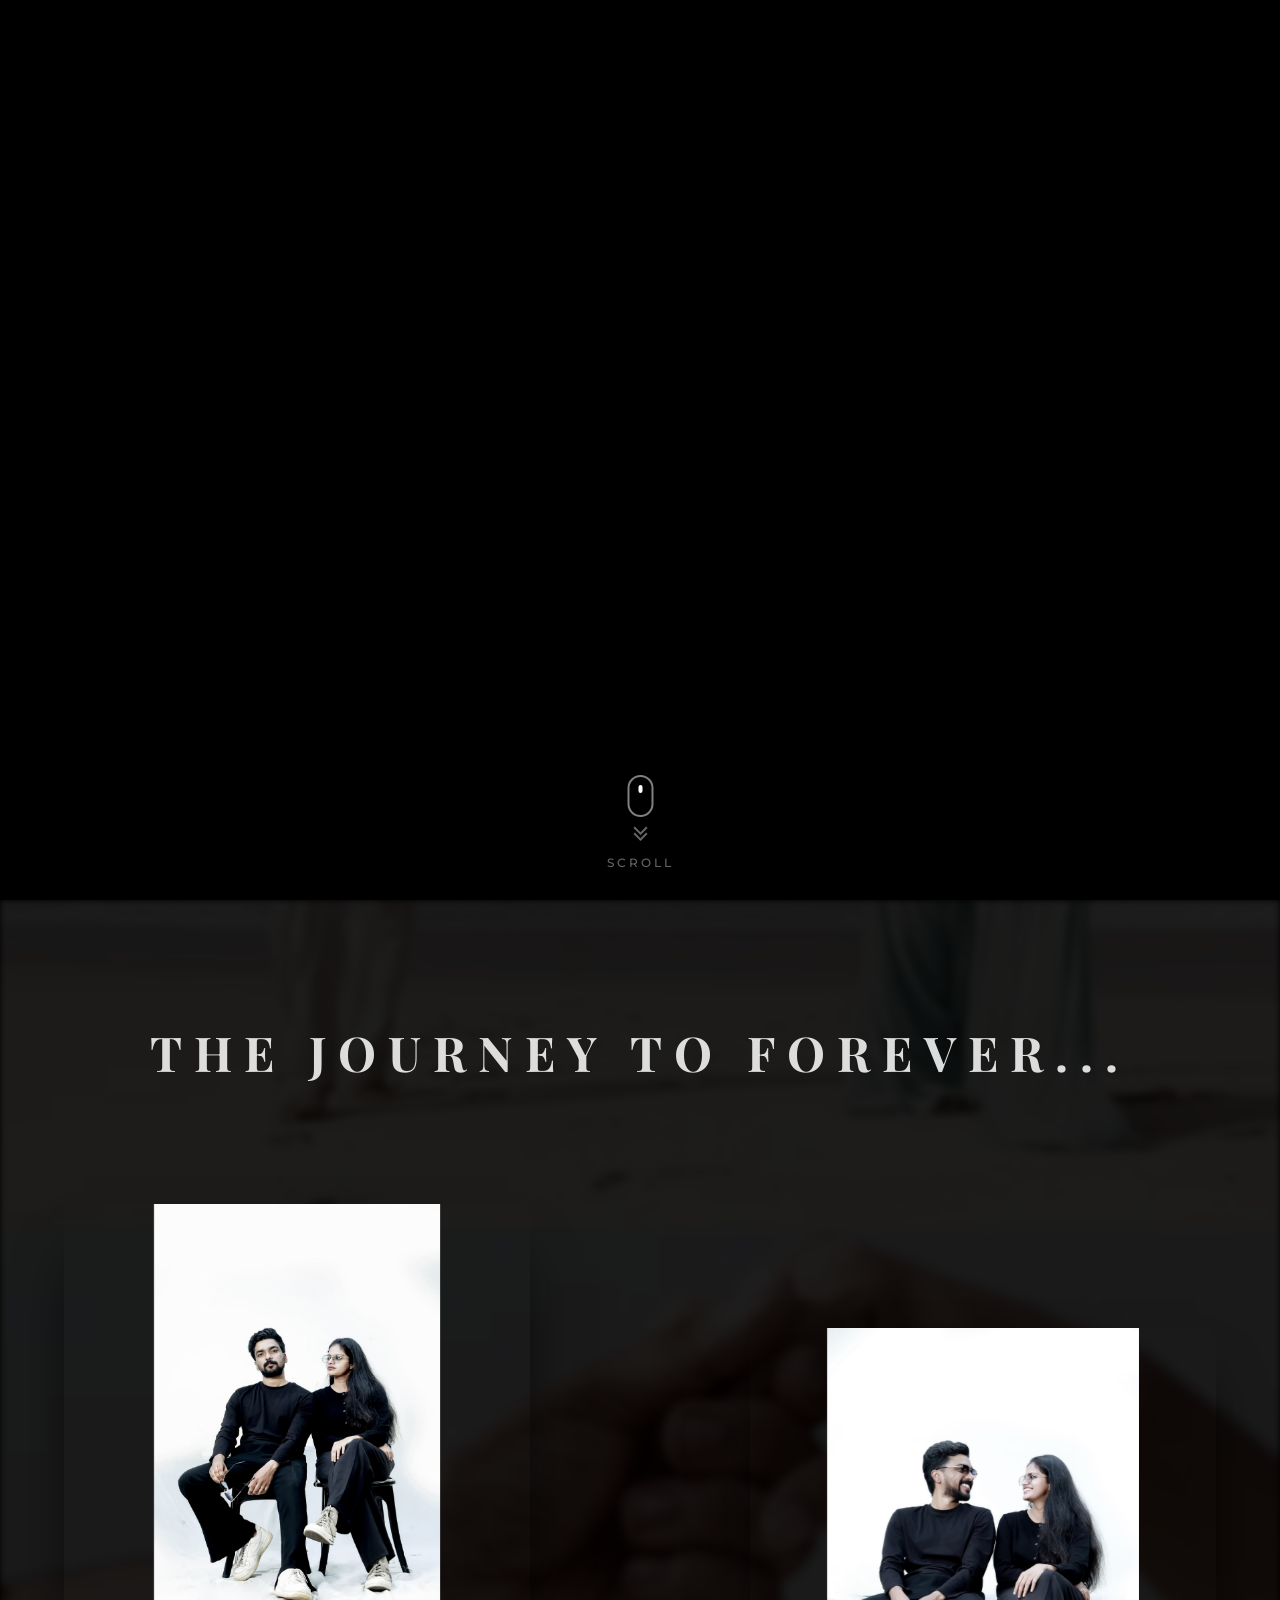
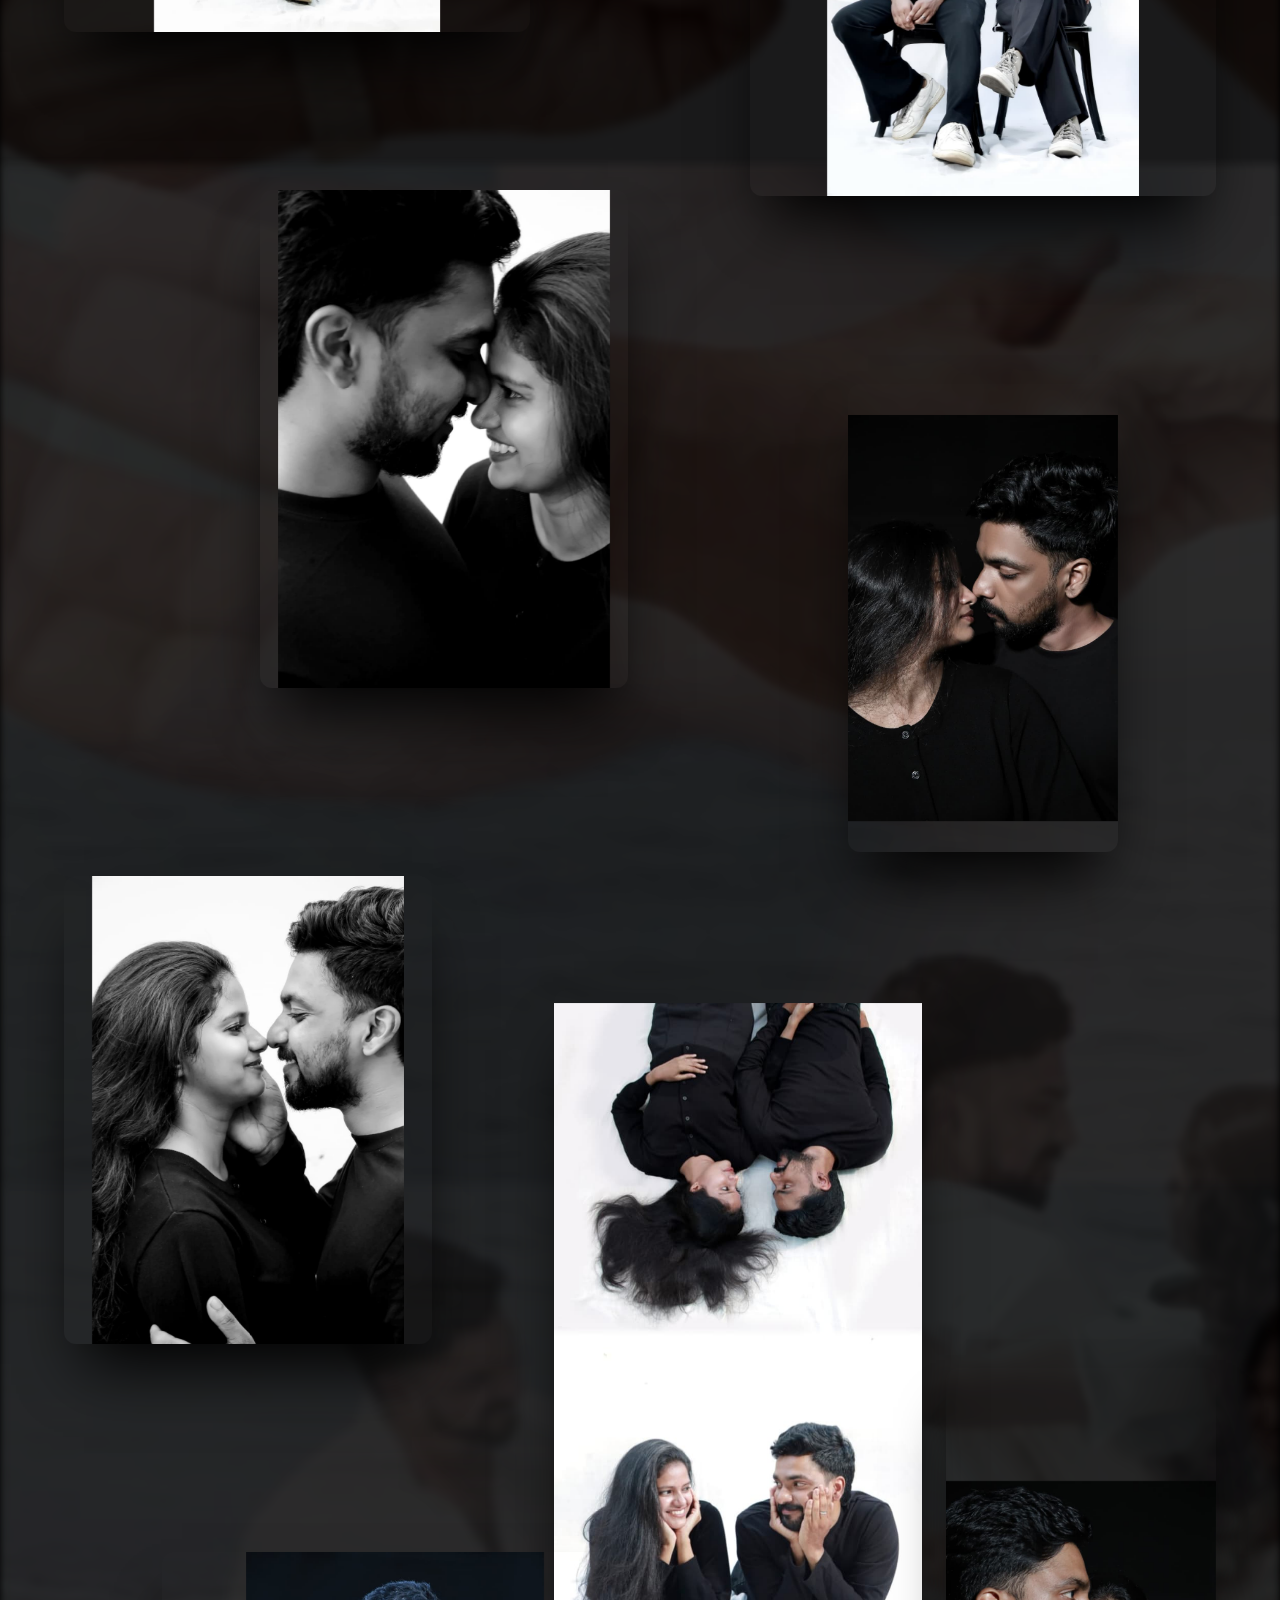
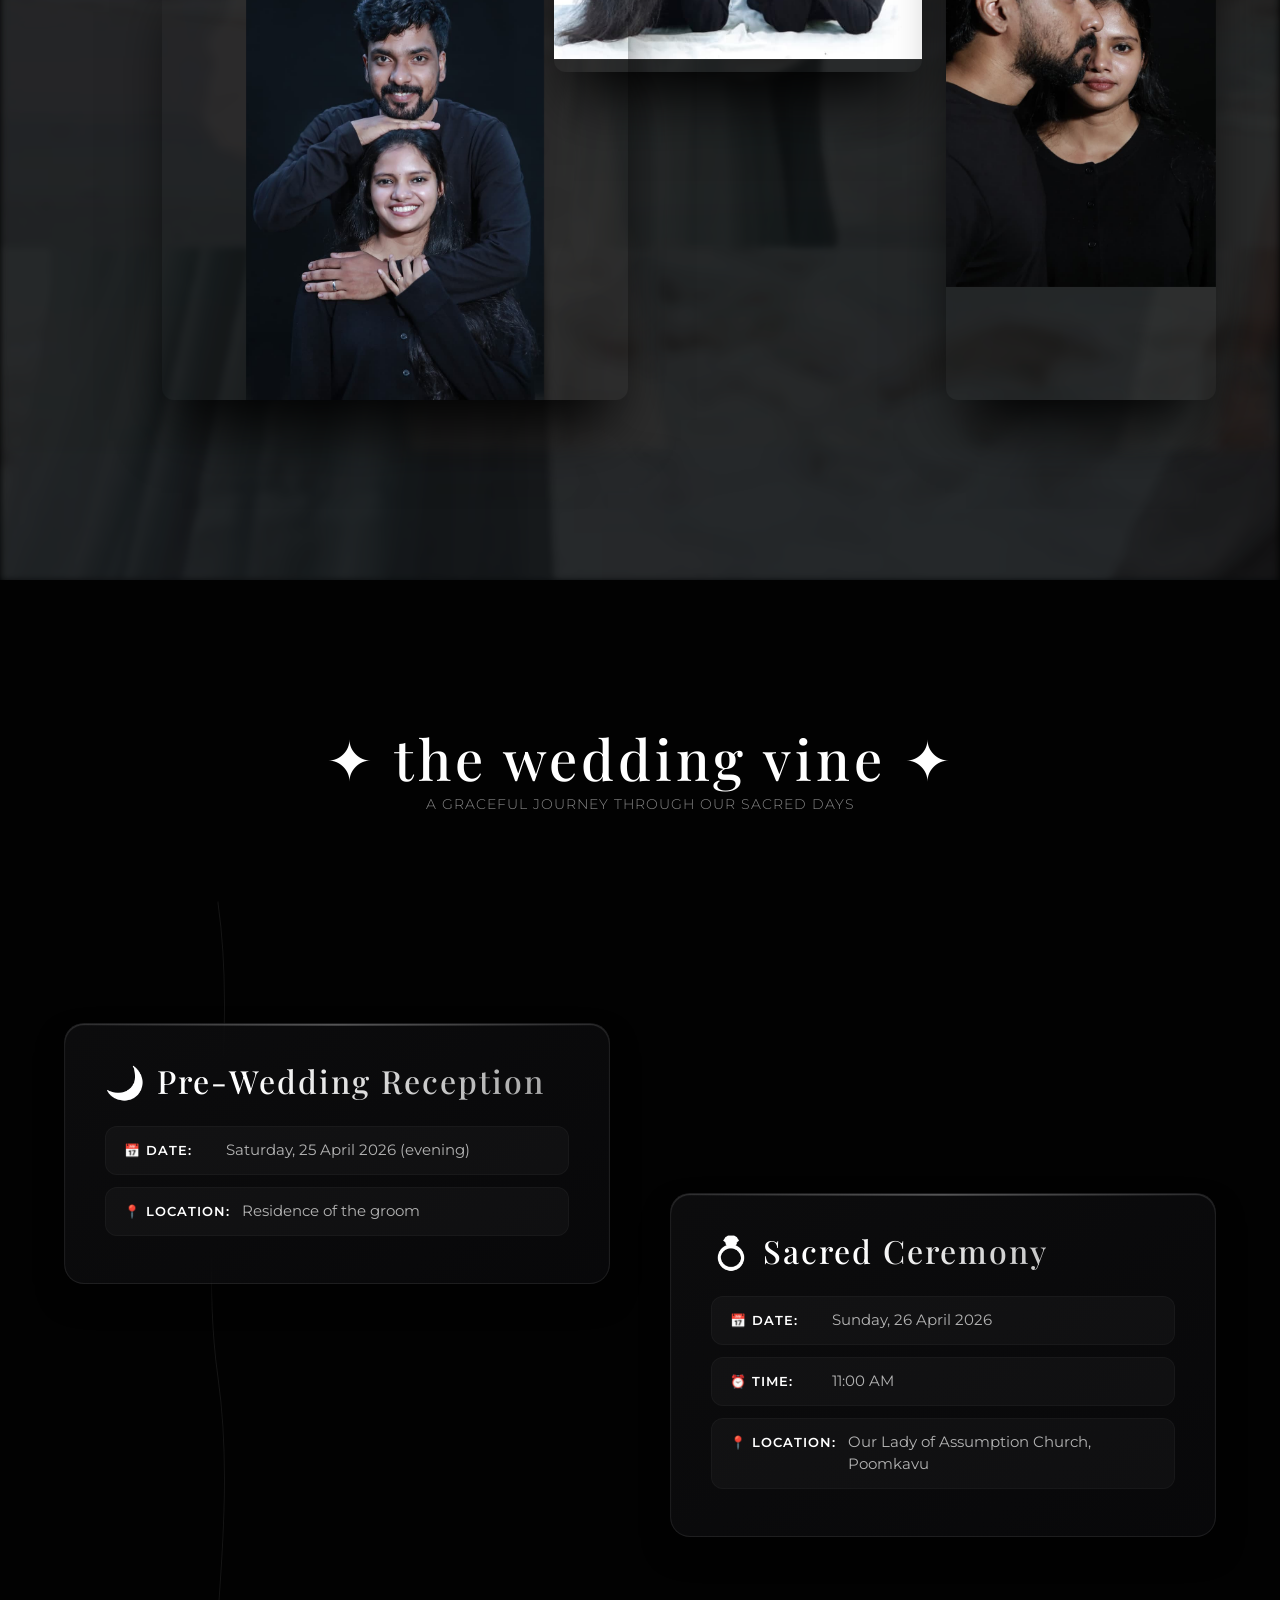
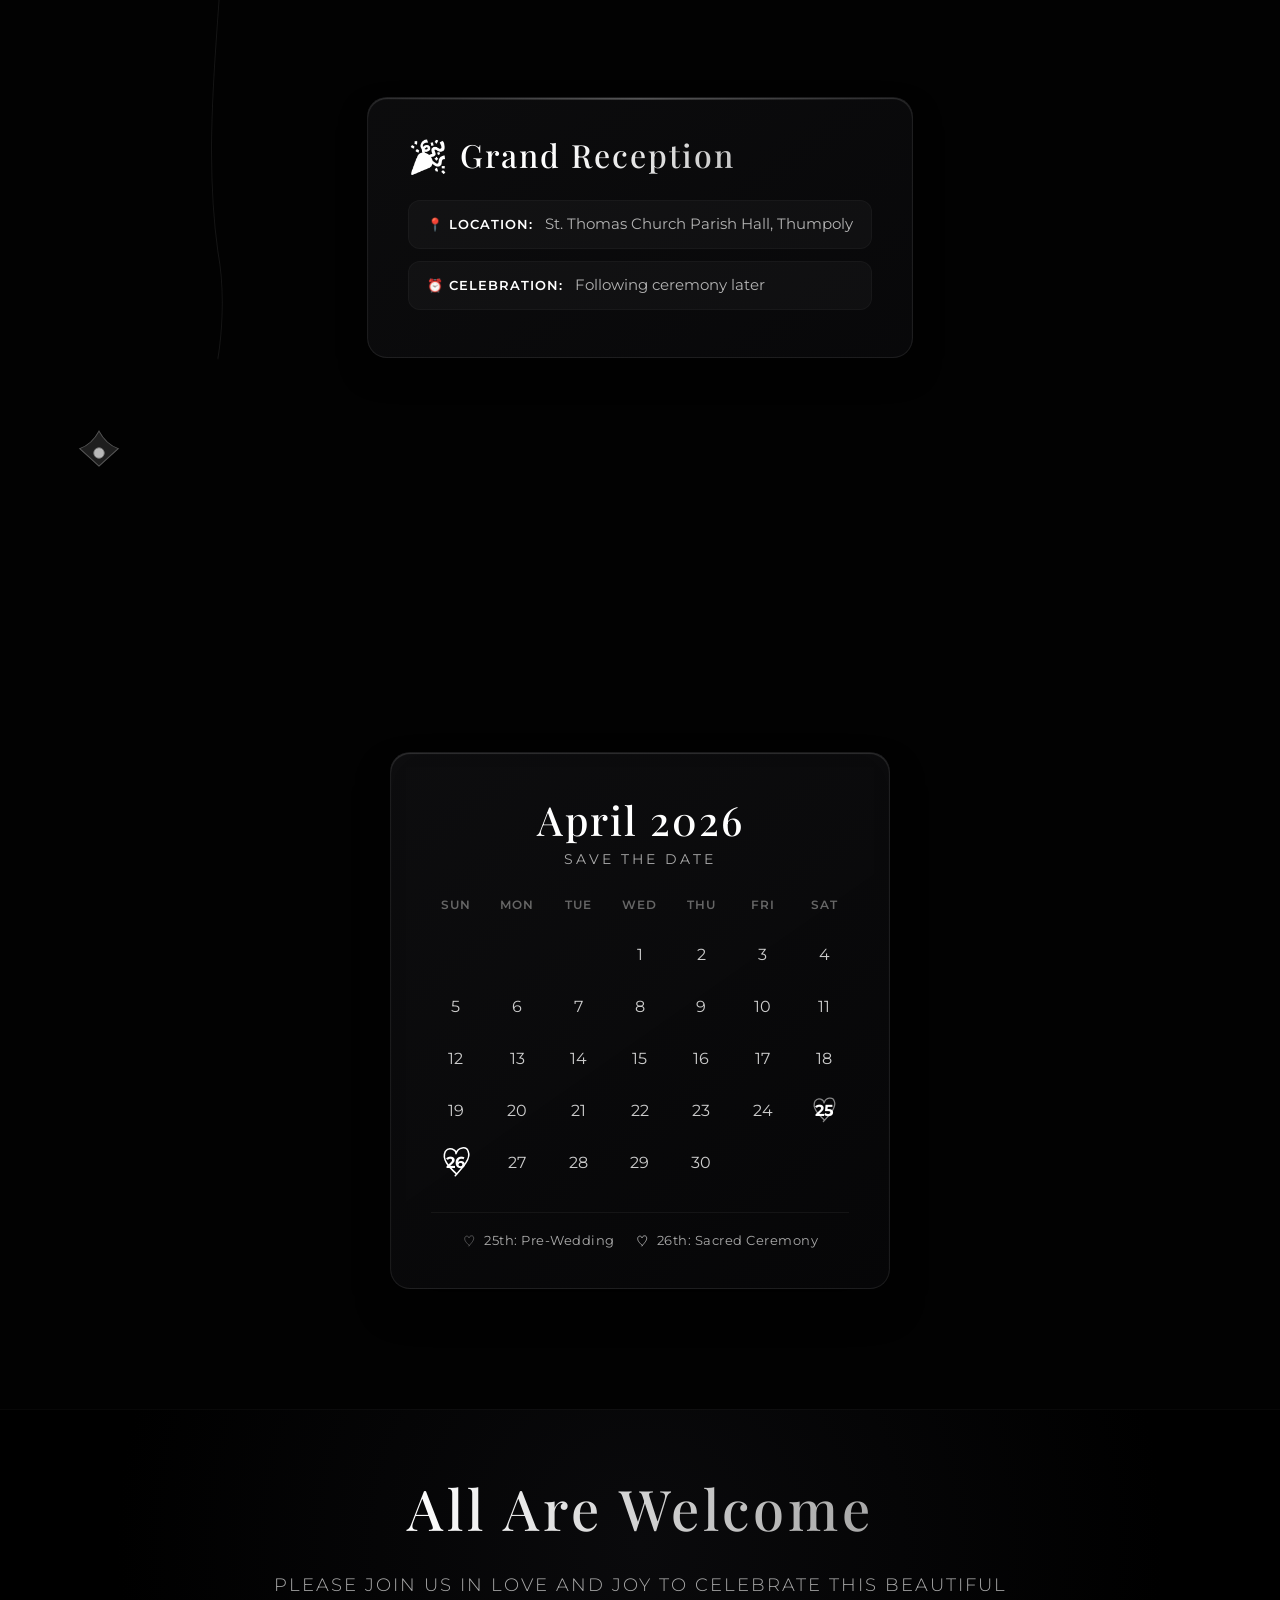
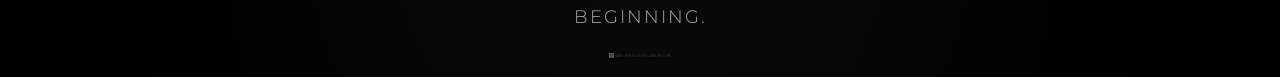
==== commit 1649f184: "DM" ====
--- a/home/home_page.html
+++ b/home/home_page.html
@@ -34,7 +34,7 @@
       </div>
       <div class="scroll-text">SCROLL</div>
     </div>
-    
+
     <div class="hero-content"></div>
   </section>
 
@@ -224,6 +224,15 @@
       <h2 class="welcome-text">All Are Welcome</h2>
       <p class="welcome-subtext">Please join us in love and joy to celebrate this beautiful beginning.</p>
     </div>
+
+    <!-- Instagram CTA at the base -->
+    <div class="insta-cta">
+      <a href="https://www.instagram.com/kiran_lal.k/" target="_blank" rel="noopener noreferrer" class="insta-button">
+        <img src="assets/instagram-vector-social-media-icon-7-june-2021-bangkok-thailand/v982-d3-04.jpg"
+          alt="Instagram" class="insta-logo-small">
+        <span class="insta-text">DM for similar work</span>
+      </a>
+    </div>
   </section>
 
   <script src="script.js"></script>
--- a/home/style.css
+++ b/home/style.css
@@ -93,9 +93,19 @@
 }
 
 @keyframes scrollMouse {
-  0% { transform: translate(-50%, 0); opacity: 0; }
-  30% { opacity: 1; }
-  100% { transform: translate(-50%, 15px); opacity: 0; }
+  0% {
+    transform: translate(-50%, 0);
+    opacity: 0;
+  }
+
+  30% {
+    opacity: 1;
+  }
+
+  100% {
+    transform: translate(-50%, 15px);
+    opacity: 0;
+  }
 }
 
 .arrow span {
@@ -114,9 +124,19 @@
 }
 
 @keyframes scrollArrow {
-  0% { transform: rotate(45deg) translate(-5px, -5px); opacity: 0; }
-  50% { opacity: 1; }
-  100% { transform: rotate(45deg) translate(5px, 5px); opacity: 0; }
+  0% {
+    transform: rotate(45deg) translate(-5px, -5px);
+    opacity: 0;
+  }
+
+  50% {
+    opacity: 1;
+  }
+
+  100% {
+    transform: rotate(45deg) translate(5px, 5px);
+    opacity: 0;
+  }
 }
 
 .scroll-text {
@@ -496,14 +516,14 @@
   border-radius: 20px;
   padding: 40px;
   border: 1px solid rgba(255, 255, 255, 0.08);
-  box-shadow: 0 20px 40px -10px rgba(0,0,0,0.8), inset 0 1px 1px rgba(255,255,255,0.15);
+  box-shadow: 0 20px 40px -10px rgba(0, 0, 0, 0.8), inset 0 1px 1px rgba(255, 255, 255, 0.15);
   transition: transform 0.5s ease;
 }
 
 .calendar-glass-card:hover {
   transform: translateY(-5px);
   border-color: rgba(255, 255, 255, 0.15);
-  box-shadow: 0 25px 50px -15px rgba(0,0,0,0.9), 0 0 30px -10px rgba(255,255,255,0.05);
+  box-shadow: 0 25px 50px -15px rgba(0, 0, 0, 0.9), 0 0 30px -10px rgba(255, 255, 255, 0.05);
 }
 
 .calendar-header {
@@ -641,7 +661,7 @@
 
 /* WELCOME FOOTER */
 .welcome-footer {
-  padding: 140px 5% 180px;
+  padding: 60px 5% 15px;
   background: radial-gradient(circle at center, #0a0a0c 0%, #000000 80%);
   text-align: center;
   position: relative;
@@ -674,6 +694,50 @@
   font-weight: 300;
   text-transform: uppercase;
   line-height: 1.8;
+  margin-bottom: 20px;
+}
+
+.insta-cta {
+  display: flex;
+  justify-content: center;
+  align-items: center;
+  margin-top: 10px;
+  transform: scale(0.65);
+  transform-origin: top center;
+}
+
+.insta-button {
+  display: flex;
+  align-items: center;
+  gap: 3px;
+  text-decoration: none;
+  background: transparent;
+  padding: 1px 4px;
+  border-radius: 2px;
+  transition: all 0.3s ease;
+  opacity: 0.4;
+}
+
+.insta-button:hover {
+  background: rgba(255, 255, 255, 0.07);
+  transform: translateY(-1px);
+}
+
+.insta-logo-small {
+  width: 8px;
+  height: 8px;
+  border-radius: 1px;
+}
+
+.insta-text {
+  color: #ffffff !important;
+  /* Force white, no blue */
+  font-family: 'Montserrat', sans-serif;
+  font-size: 0.4rem;
+  font-weight: 500;
+  letter-spacing: 0.5px;
+  text-transform: uppercase;
+  opacity: 0.5;
 }
 
 /* MOBILE OPTIMIZATION */
@@ -771,7 +835,7 @@
   }
 
   .welcome-footer {
-    padding: 80px 5% 100px;
+    padding: 30px 5% 40px;
   }
 
   .welcome-text {
